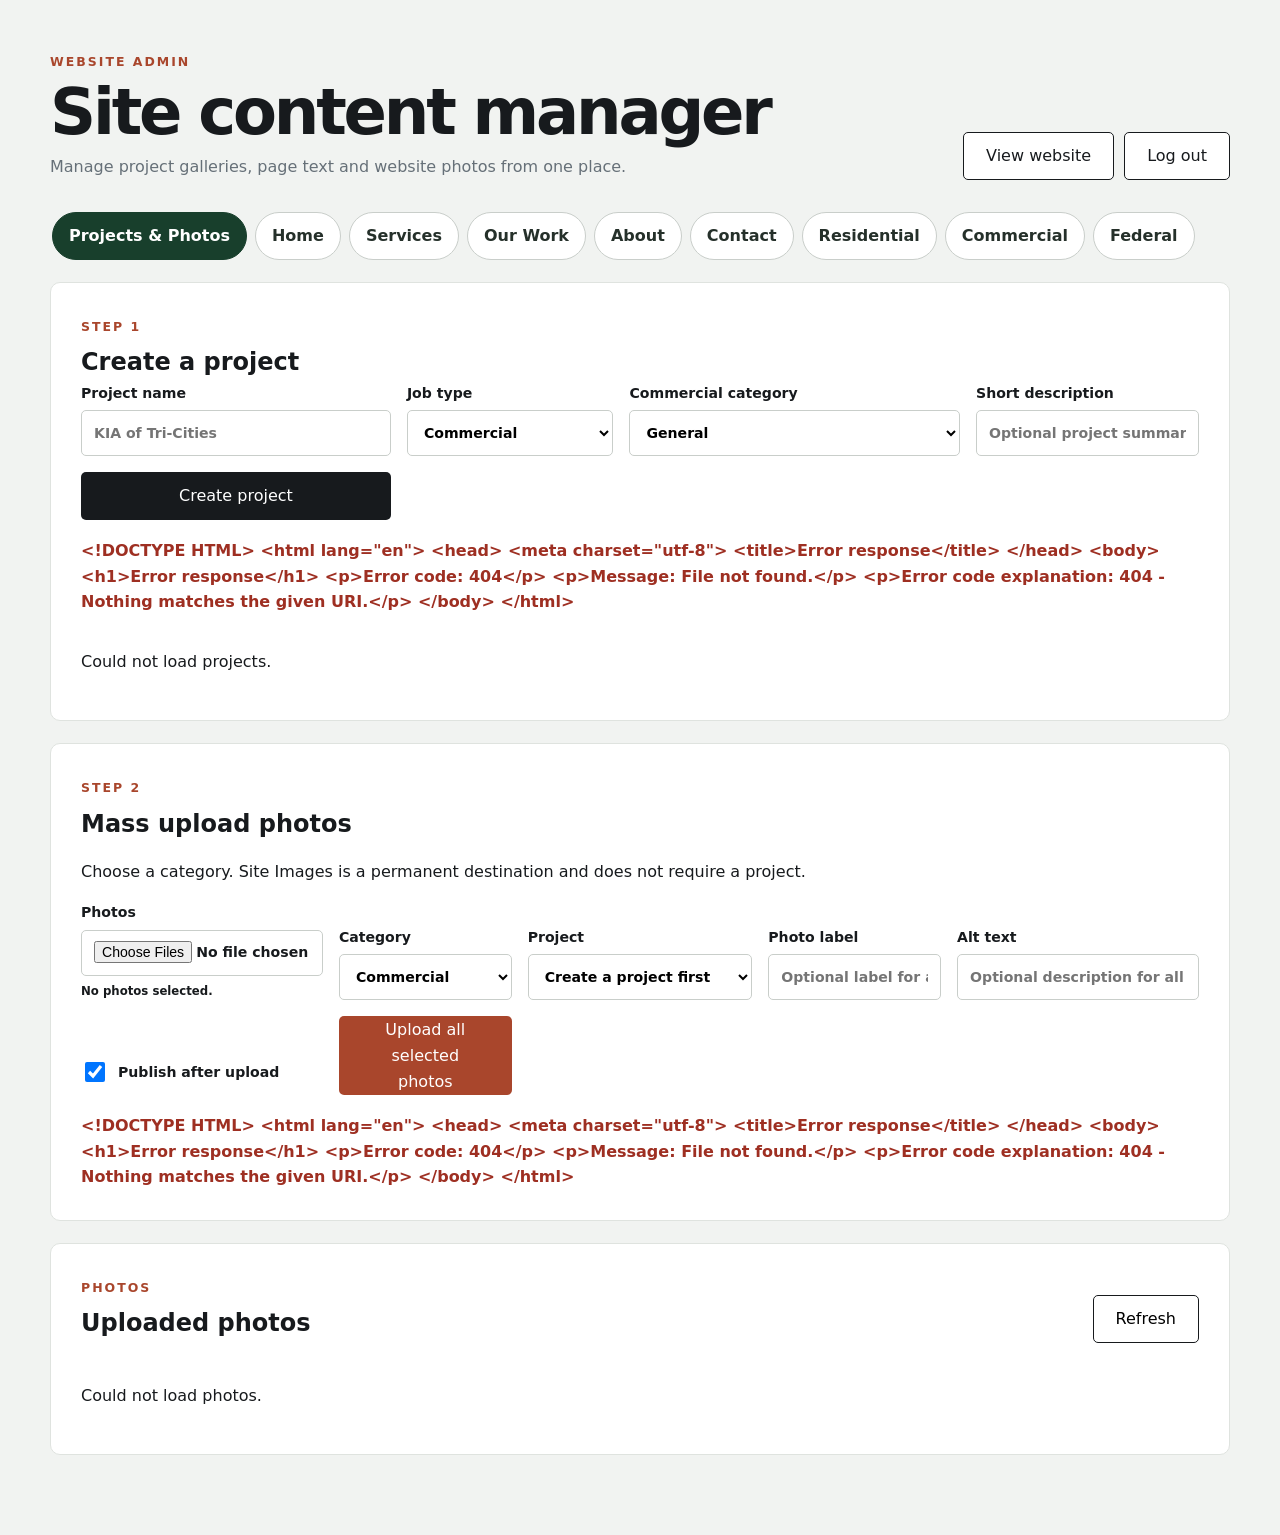
==== admin/index.html @ afa41dc2 "Force fresh Site Images admin script" ====
<!doctype html><html lang="en"><head><meta charset="utf-8"><meta name="viewport" content="width=device-width,initial-scale=1"><title>Website Admin | All Things Drywall & Construction</title><meta name="robots" content="noindex,nofollow"><link rel="stylesheet" href="../styles.css"><link rel="stylesheet" href="admin.css"><script defer src="../site-content.js"></script><script defer src="access-control.js"></script><script defer src="admin.js"></script><script defer src="site-images-category.js?v=20260819-0900"></script><script defer src="commercial-categories.js"></script><script defer src="featured-photo.js"></script><script defer src="move-photo.js"></script><script defer src="site-editor.js"></script></head><body class="admin-body"><main class="admin-shell"><header class="admin-head"><div><span class="eyebrow">Website admin</span><h1>Site content manager</h1><p>Manage project galleries, page text and website photos from one place.</p></div><div class="admin-head-actions"><a class="btn btn-outline" href="../index.html" target="_blank" rel="noopener">View website</a><a class="btn btn-outline" href="/api/admin/logout">Log out</a></div></header><section class="admin-panel"><div class="admin-section-head"><div><span class="eyebrow">Step 1</span><h2>Create a project</h2></div></div><form id="projectForm" class="project-form"><label>Project name<input id="projectName" type="text" maxlength="120" placeholder="KIA of Tri-Cities" required></label><label>Job type<select id="projectJobType" required><option value="commercial">Commercial</option><option value="residential">Residential</option><option value="federal">Federal</option></select></label><label id="commercialCategoryField">Commercial category<select id="projectCommercialCategory"><option value="retail">Retail</option><option value="medical">Medical</option><option value="auto-dealerships">Auto Dealerships</option><option value="general" selected>General</option></select></label><label>Short description<input id="projectDescription" type="text" maxlength="240" placeholder="Optional project summary"></label><button class="btn btn-dark" type="submit">Create project</button></form><p id="projectStatus" class="admin-status" role="status" aria-live="polite"></p><div id="projectList" class="project-list"><p>Loading projects…</p></div></section><section class="admin-panel"><div class="admin-section-head"><div><span class="eyebrow">Step 2</span><h2>Mass upload photos</h2><p>Choose a category. Site Images is a permanent destination and does not require a project.</p></div></div><form id="uploadForm" class="upload-form"><label>Photos<input id="files" name="files" type="file" accept="image/jpeg,image/png,image/webp,image/avif" multiple required><small id="fileSelectionStatus">No photos selected.</small></label><label>Category<select id="jobType" name="jobType" required><option value="commercial">Commercial</option><option value="residential">Residential</option><option value="federal">Federal</option><option value="site-images">Site Images</option></select></label><label id="uploadProjectField">Project<select id="projectId" name="projectId" required><option value="">Create a project first</option></select></label><label>Photo label<input id="title" name="title" type="text" maxlength="120" placeholder="Optional label for all"></label><label>Alt text<input id="alt" name="alt" type="text" maxlength="180" placeholder="Optional description for all"></label><label class="check-row"><input id="published" name="published" type="checkbox" checked> Publish after upload</label><button class="btn btn-primary" type="submit">Upload all selected photos</button></form><p id="status" class="admin-status" role="status" aria-live="polite"></p></section><section class="admin-panel"><div class="admin-section-head"><div><span class="eyebrow">Photos</span><h2>Uploaded photos</h2></div><button id="refresh" class="btn btn-outline" type="button">Refresh</button></div><div id="photoGrid" class="admin-grid"><p>Loading photos…</p></div></section></main></body></html>
---- styles.css ----
:root{--ink:#171a1d;--muted:#667078;--paper:#fff;--soft:#f4f5f3;--line:#dfe3df;--accent:#a9462c;--accent-dark:#7e321f;--forest:#24372d;--header:#151a17;--max:1180px;--shadow:0 18px 50px rgba(18,23,20,.10)}*{box-sizing:border-box}html{scroll-behavior:smooth}body{margin:0;font-family:Inter,ui-sans-serif,system-ui,-apple-system,BlinkMacSystemFont,"Segoe UI",sans-serif;color:var(--ink);background:var(--paper);line-height:1.6}img{max-width:100%;display:block}a{color:inherit}.wrap{width:min(calc(100% - 40px),var(--max));margin:auto}.topbar{background:var(--forest);color:#fff;font-size:.9rem}.topbar .wrap{display:flex;justify-content:space-between;gap:16px;padding:9px 0}.topbar a{text-decoration:none}.site-header{position:sticky;top:0;z-index:20;background:rgba(21,26,23,.97);backdrop-filter:blur(12px);border-bottom:1px solid rgba(255,255,255,.08);box-shadow:0 10px 30px rgba(0,0,0,.12)}.nav{min-height:82px;display:flex;align-items:center;justify-content:space-between;gap:24px}.brand{text-decoration:none;font-weight:900;letter-spacing:-.04em;font-size:1.18rem;line-height:1.05}.brand small{display:block;font-size:.67rem;letter-spacing:.13em;text-transform:uppercase;color:var(--muted);margin-top:5px}.brand-logo{display:inline-flex;align-items:center;flex:0 0 auto;background:#fff;padding:6px 10px;border-radius:6px;box-shadow:0 6px 18px rgba(0,0,0,.16)}.brand-logo img{width:190px;max-height:58px;object-fit:contain}.nav-links{display:flex;align-items:center;gap:27px}.nav-links a{text-decoration:none;font-weight:700;font-size:.94rem;color:#f3f6f4}.nav-links a:hover{color:#efb09e}.nav-links a:focus-visible{outline:2px solid #fff;outline-offset:5px}.btn{display:inline-flex;align-items:center;justify-content:center;min-height:48px;padding:0 22px;border-radius:5px;text-decoration:none;font-weight:800;border:1px solid transparent;transition:.2s ease;cursor:pointer;font:inherit}.btn-primary{background:var(--accent);color:#fff}.btn-primary:hover{background:var(--accent-dark)}.btn-dark{background:var(--ink);color:#fff}.btn-outline{border-color:var(--ink);background:transparent}.btn-outline:hover{background:var(--ink);color:#fff}.hero{min-height:690px;display:grid;align-items:end;background:linear-gradient(90deg,rgba(17,22,19,.88),rgba(17,22,19,.42)),url('https://allthingsdac.com/wp-content/uploads/2021/03/serv2.jpg') center/cover no-repeat;color:#fff}.hero-inner{padding:110px 0 92px;max-width:880px}.eyebrow{text-transform:uppercase;letter-spacing:.16em;font-size:.78rem;font-weight:900;color:var(--accent)}.hero .eyebrow{color:#efb09e}.hero h1,.page-hero h1{font-size:clamp(3rem,7vw,6rem);line-height:.96;letter-spacing:-.055em;margin:14px 0 24px}.hero p{font-size:1.2rem;max-width:720px;color:#eef1ef}.hero-actions{display:flex;flex-wrap:wrap;gap:12px;margin-top:34px}.hero .btn-outline{border-color:#fff;color:#fff}.hero .btn-outline:hover{background:#fff;color:var(--ink)}.scripture-link{display:inline-flex;align-items:center;gap:9px;margin-top:22px;padding:8px 0;color:#f1e5de;text-decoration:none;font-size:.85rem;font-weight:800;letter-spacing:.08em;text-transform:uppercase;border-bottom:1px solid rgba(241,229,222,.42);transition:.2s ease}.scripture-link:hover,.scripture-link:focus-visible{color:#fff;border-bottom-color:#fff}.scripture-link:focus-visible{outline:2px solid #fff;outline-offset:5px}section{padding:92px 0}.section-head{max-width:760px;margin-bottom:42px}.section-head h2{font-size:clamp(2.2rem,4vw,4.1rem);line-height:1;letter-spacing:-.045em;margin:10px 0 16px}.section-head p{color:var(--muted);font-size:1.08rem}.expertise{display:grid;grid-template-columns:repeat(3,1fr);gap:18px}.card{border:1px solid var(--line);background:#fff;border-radius:8px;overflow:hidden}.card img{width:100%;height:260px;object-fit:cover}.card-body{padding:28px}.card h3{font-size:1.35rem;margin:0 0 10px}.card p{color:var(--muted);margin:0}.trust-strip{padding:34px 0;background:var(--forest);color:#fff}.trust-grid{display:grid;grid-template-columns:repeat(3,1fr);gap:20px}.trust-grid div{padding:10px 18px;border-left:1px solid rgba(255,255,255,.24)}.trust-grid strong,.trust-grid span{display:block}.trust-grid strong{font-size:1.05rem}.trust-grid span{color:#dce3df;font-size:.92rem}.split{display:grid;grid-template-columns:1.05fr .95fr;gap:64px;align-items:center}.split img{width:100%;max-height:640px;object-fit:cover;border-radius:8px;box-shadow:var(--shadow)}.split h2{font-size:clamp(2.3rem,4vw,4rem);line-height:1;letter-spacing:-.045em;margin:10px 0 20px}.split p{color:var(--muted)}.stats{background:var(--soft)}.stat-grid{display:grid;grid-template-columns:repeat(4,1fr);gap:18px}.stat{background:#fff;border:1px solid var(--line);padding:34px;border-radius:8px}.stat strong{display:block;font-size:2.5rem;letter-spacing:-.05em}.stat span{color:var(--muted)}.cta{background:var(--forest);color:#fff}.cta .wrap{display:flex;justify-content:space-between;gap:30px;align-items:center}.cta h2{font-size:clamp(2.2rem,4vw,4rem);line-height:1;margin:0 0 12px;letter-spacing:-.045em}.cta p{color:#dce3df;margin:0}.page-hero{padding:110px 0 80px;background:var(--soft)}.page-hero h1{max-width:900px;margin-bottom:18px}.page-hero p{max-width:740px;color:var(--muted);font-size:1.15rem}.service-sections{display:grid;gap:24px}.service-feature{display:grid;grid-template-columns:1.05fr .95fr;gap:54px;padding:42px;border:1px solid var(--line);border-radius:10px}.service-feature h2{font-size:clamp(2rem,3vw,3rem);line-height:1.05;margin:8px 0 14px}.service-feature p{color:var(--muted);margin:0}.service-feature ul{columns:2;gap:28px;margin:0;padding-left:22px}.service-feature li{margin:0 0 10px;break-inside:avoid}.capabilities{background:var(--soft)}.cap-grid{display:grid;grid-template-columns:repeat(5,1fr);gap:10px}.cap-grid span{padding:16px;background:#fff;border:1px solid var(--line);border-radius:6px;font-weight:750;text-align:center}.project-grid{display:grid;grid-template-columns:repeat(2,1fr);gap:20px}.project-card{border:1px solid var(--line);border-radius:9px;overflow:hidden;background:#fff}.project-card>div:last-child{padding:24px}.project-card h2{margin:0 0 6px;font-size:1.35rem}.project-card p{margin:0;color:var(--muted)}.project-photo{aspect-ratio:16/10;background:linear-gradient(135deg,#c9cfcb,#eef0ee);position:relative}.project-photo:after{content:'Project photography pending import';position:absolute;inset:auto 18px 16px;color:#39443e;font-size:.78rem;font-weight:800;text-transform:uppercase;letter-spacing:.08em}.project-commercial{background:linear-gradient(135deg,#8f9a94,#d9ddda)}.project-winery{background:linear-gradient(135deg,#9a8778,#ddd4cd)}.project-government{background:linear-gradient(135deg,#7d8c92,#d9e0e2)}.project-industrial{background:linear-gradient(135deg,#6f7375,#ced0d1)}.project-ceiling{background:linear-gradient(135deg,#a6aaa8,#eceeed)}.project-garage{background:linear-gradient(135deg,#7f817e,#d9d8d4)}.photo-note{max-width:760px;margin:34px auto 0;text-align:center;color:var(--muted);font-size:.92rem}.team{display:grid;grid-template-columns:repeat(4,1fr);gap:16px}.person{border:1px solid var(--line);border-radius:8px;overflow:hidden;background:#fff}.person img{width:100%;aspect-ratio:4/5;object-fit:cover}.person div{padding:20px}.person h3{margin:0 0 4px}.person p{margin:0;color:var(--muted);font-size:.92rem}.contact-grid{display:grid;grid-template-columns:.8fr 1.2fr;gap:60px}.contact-card{background:var(--soft);padding:34px;border-radius:8px}.contact-card a{font-weight:800;text-decoration:none}.form{display:grid;gap:16px}.form label{font-weight:800;font-size:.9rem}.form input,.form textarea{width:100%;padding:14px 15px;border:1px solid #c9ceca;border-radius:5px;font:inherit;background:#fff}.form textarea{min-height:160px;resize:vertical}.footer{background:#111512;color:#fff;padding:55px 0 24px}.footer-grid{display:grid;grid-template-columns:1.5fr 1fr 1fr;gap:40px}.footer a{color:#d9e0dc;text-decoration:none}.footer small{color:#aeb9b2}.footer-logo{background:#fff;padding:8px 10px;border-radius:6px}.footer-logo img{width:210px;max-height:68px}.footer-bottom{border-top:1px solid #344039;margin-top:38px;padding-top:22px;color:#aeb9b2;font-size:.88rem}.mobile-toggle{display:none;background:none;border:0;font-size:1.5rem;color:#fff}@media(max-width:850px){.wrap{width:min(calc(100% - 28px),var(--max))}.topbar .wrap{justify-content:center}.topbar span{display:none}.mobile-toggle{display:block}.nav-links{display:none;position:absolute;left:0;right:0;top:82px;background:#151a17;padding:18px 24px 26px;border-bottom:1px solid rgba(255,255,255,.08);flex-direction:column;align-items:stretch}.nav-links.open{display:flex}.nav-links .btn{width:100%}.hero{min-height:610px}.hero-inner{padding:100px 0 70px}.expertise,.stat-grid,.team,.trust-grid{grid-template-columns:1fr 1fr}.split,.contact-grid,.service-feature{grid-template-columns:1fr;gap:34px}.service-feature ul{columns:1}.cap-grid{grid-template-columns:repeat(2,1fr)}.cta .wrap{display:block}.cta .btn{margin-top:24px}.footer-grid{grid-template-columns:1fr 1fr}.project-grid{grid-template-columns:1fr}}@media(max-width:560px){section{padding:70px 0}.expertise,.stat-grid,.team,.footer-grid,.trust-grid{grid-template-columns:1fr}.hero h1,.page-hero h1{font-size:3.05rem}.hero{background-position:60% center}.card img{height:220px}.service-feature{padding:28px}.cap-grid{grid-template-columns:1fr}.brand-logo img{width:150px}.footer-logo img{width:190px}}
---- admin/admin.css ----
.admin-body{background:#f1f3f1}.admin-shell{width:min(calc(100% - 32px),1180px);margin:0 auto;padding:48px 0 80px}.admin-head{display:flex;justify-content:space-between;gap:28px;align-items:end;margin-bottom:28px}.admin-head h1{font-size:clamp(2.5rem,5vw,4.8rem);line-height:.95;letter-spacing:-.05em;margin:8px 0 12px}.admin-head p{max-width:720px;color:var(--muted);margin:0}.admin-head .btn-outline{background:#fff}.admin-head-actions{display:flex;gap:10px;flex-wrap:wrap;justify-content:flex-end}.admin-panel{background:#fff;border:1px solid var(--line);border-radius:10px;padding:30px;margin-top:22px}.admin-panel h2{margin-top:0}.project-form{display:grid;grid-template-columns:1.5fr 1fr 1.6fr auto;gap:16px;align-items:end}.upload-form{display:grid;grid-template-columns:1.4fr 1fr 1.3fr 1fr 1.4fr;gap:16px;align-items:end}.project-form label,.upload-form label,.admin-card label,.project-edit-form label{display:grid;gap:6px;font-weight:800;font-size:.88rem}.project-form input,.project-form select,.upload-form input,.upload-form select,.admin-card input,.admin-card select,.project-edit-form input{width:100%;min-height:46px;padding:10px 12px;border:1px solid #c9ceca;border-radius:5px;font:inherit;background:#fff}.upload-form .check-row,.admin-card .check-row{display:flex;align-items:center;gap:10px;min-height:46px}.check-row input{width:20px!important;min-height:20px!important}.admin-status{min-height:24px;margin:18px 0 0;font-weight:700;color:var(--forest)}.admin-status.error{color:#9e2f22}.admin-section-head{display:flex;align-items:end;justify-content:space-between;gap:20px}.admin-section-head h2{margin:5px 0 0}.project-list{display:grid;gap:10px;margin-top:18px}.project-row{display:flex;justify-content:space-between;align-items:center;gap:18px;padding:14px 16px;border:1px solid var(--line);border-radius:7px;background:var(--soft)}.project-row>div{display:flex;align-items:center;gap:10px;flex-wrap:wrap}.project-row strong{font-size:.98rem}.project-row small{color:var(--muted);width:100%;padding-left:98px}.project-row>a{font-weight:800;text-decoration:none;white-space:nowrap}.project-edit-form{width:100%;display:grid;grid-template-columns:minmax(0,1fr) auto;gap:18px;align-items:end}.project-edit-fields{display:grid;grid-template-columns:minmax(180px,.8fr) minmax(260px,1.7fr);gap:14px}.project-edit-meta{display:flex;align-items:end;gap:12px;flex-wrap:wrap;justify-content:flex-end}.project-edit-meta .project-type{margin-bottom:7px}.project-type{display:inline-flex;align-items:center;justify-content:center;min-width:88px;padding:4px 8px;border-radius:999px;color:#fff;font-size:.72rem;text-transform:uppercase;letter-spacing:.08em;font-weight:900}.project-type.commercial{background:#315f78}.project-type.residential{background:#9a5a32}.project-type.federal{background:#1f3348}.admin-grid{display:grid;grid-template-columns:repeat(3,1fr);gap:18px;margin-top:24px}.admin-card{border:1px solid var(--line);border-radius:8px;overflow:hidden;background:#fff}.admin-card>img{width:100%;aspect-ratio:4/3;object-fit:cover;background:var(--soft)}.admin-card-body{display:grid;gap:12px;padding:18px}.admin-card-actions{display:flex;gap:10px;align-items:center;flex-wrap:wrap}.btn-danger{background:#fff;border-color:#b84a3a;color:#8d2e21}.btn-danger:hover{background:#8d2e21;color:#fff}#loginForm{grid-template-columns:1fr;gap:18px;align-items:stretch}#loginForm label{font-size:1rem}#loginForm input{min-height:54px;padding:14px 16px;font-size:1rem}#loginForm .btn{width:100%;min-height:54px;font-size:1rem;justify-content:center}.admin-tabs{display:flex;gap:8px;overflow-x:auto;padding:4px 2px 12px;scrollbar-width:thin}.admin-tab-button{flex:0 0 auto;min-height:44px;padding:10px 16px;border:1px solid #c9ceca;border-radius:999px;background:#fff;color:#25302a;font:inherit;font-weight:800;cursor:pointer}.admin-tab-button:hover{border-color:#7d8b83}.admin-tab-button.active{background:#183f2c;color:#fff;border-color:#183f2c}.admin-tab-button:focus-visible{outline:3px solid #c7a94b;outline-offset:2px}.admin-tab-panel{display:none}.admin-tab-panel.active{display:block}.admin-tab-panel>.admin-panel:first-child{margin-top:10px}.page-editor-shell{padding:30px}.page-editor-head{display:flex;justify-content:space-between;gap:20px;align-items:end}.page-editor-head p{max-width:700px;margin:6px 0 0;color:var(--muted)}.page-editor-head h2{margin:5px 0 0}.page-editor-form{display:grid;gap:18px;margin-top:26px}.page-editor-group{display:grid;grid-template-columns:repeat(2,minmax(0,1fr));gap:16px;border:1px solid var(--line);border-radius:9px;padding:18px}.page-editor-group legend{grid-column:1/-1;padding:0 8px;font-weight:900;font-size:1rem}.page-editor-field{display:grid;gap:7px;font-weight:800}.page-editor-field textarea,.page-editor-field input[type="text"]{width:100%;min-height:48px;padding:12px 14px;border:1px solid #c9ceca;border-radius:6px;font:inherit;background:#fff;resize:vertical}.page-editor-field textarea{min-height:110px}.page-editor-field:focus-within textarea,.page-editor-field:focus-within input[type="text"]{border-color:#315f78;outline:2px solid rgba(49,95,120,.18)}.image-field{grid-column:1/-1}.image-editor-row{display:grid;grid-template-columns:220px minmax(0,1fr);gap:18px;align-items:center;padding:14px;border:1px solid var(--line);border-radius:8px;background:var(--soft)}.page-image-preview{width:100%;aspect-ratio:4/3;object-fit:cover;border-radius:6px;background:#e5e8e5}.image-editor-row input[type="file"]{width:100%;padding:10px;border:1px dashed #aeb7b1;border-radius:6px;background:#fff}.image-editor-row small{display:block;margin-top:8px;color:var(--muted);font-weight:500;line-height:1.4}.page-editor-actions{display:flex;gap:10px;flex-wrap:wrap}.page-editor-loading{padding:28px 0;color:var(--muted);font-weight:700}@media(max-width:1050px){.project-form,.upload-form{grid-template-columns:1fr 1fr 1fr}.admin-grid{grid-template-columns:1fr 1fr}.project-edit-form{grid-template-columns:1fr}.project-edit-meta{justify-content:flex-start}}@media(max-width:780px){.page-editor-group{grid-template-columns:1fr}.image-editor-row{grid-template-columns:1fr}.page-image-preview{max-width:360px}.page-editor-head{align-items:flex-start;flex-direction:column}}@media(max-width:720px){.project-form,.upload-form{grid-template-columns:1fr 1fr}.project-row{align-items:flex-start}.project-row>div{display:grid;grid-template-columns:auto 1fr}.project-row small{padding-left:0;grid-column:1/-1}.project-edit-fields{grid-template-columns:1fr}}@media(max-width:620px){.admin-shell{width:min(calc(100% - 20px),1180px);padding-top:28px}.admin-head{display:block}.admin-head-actions{display:grid;grid-template-columns:1fr;justify-content:stretch;margin-top:20px}.admin-head .btn{margin-top:0;width:100%}.admin-panel,.page-editor-shell{padding:20px}.project-form,.upload-form,.admin-grid{grid-template-columns:1fr}.project-row{display:block}.project-row>a{display:inline-block;margin-top:10px}.admin-card-actions{flex-direction:column;align-items:stretch}.admin-card-actions .btn{width:100%}.project-edit-meta{display:grid;grid-template-columns:1fr}.project-edit-meta .project-type{margin-bottom:0;width:max-content}.page-editor-actions{display:grid;grid-template-columns:1fr}.page-editor-actions .btn{width:100%}}
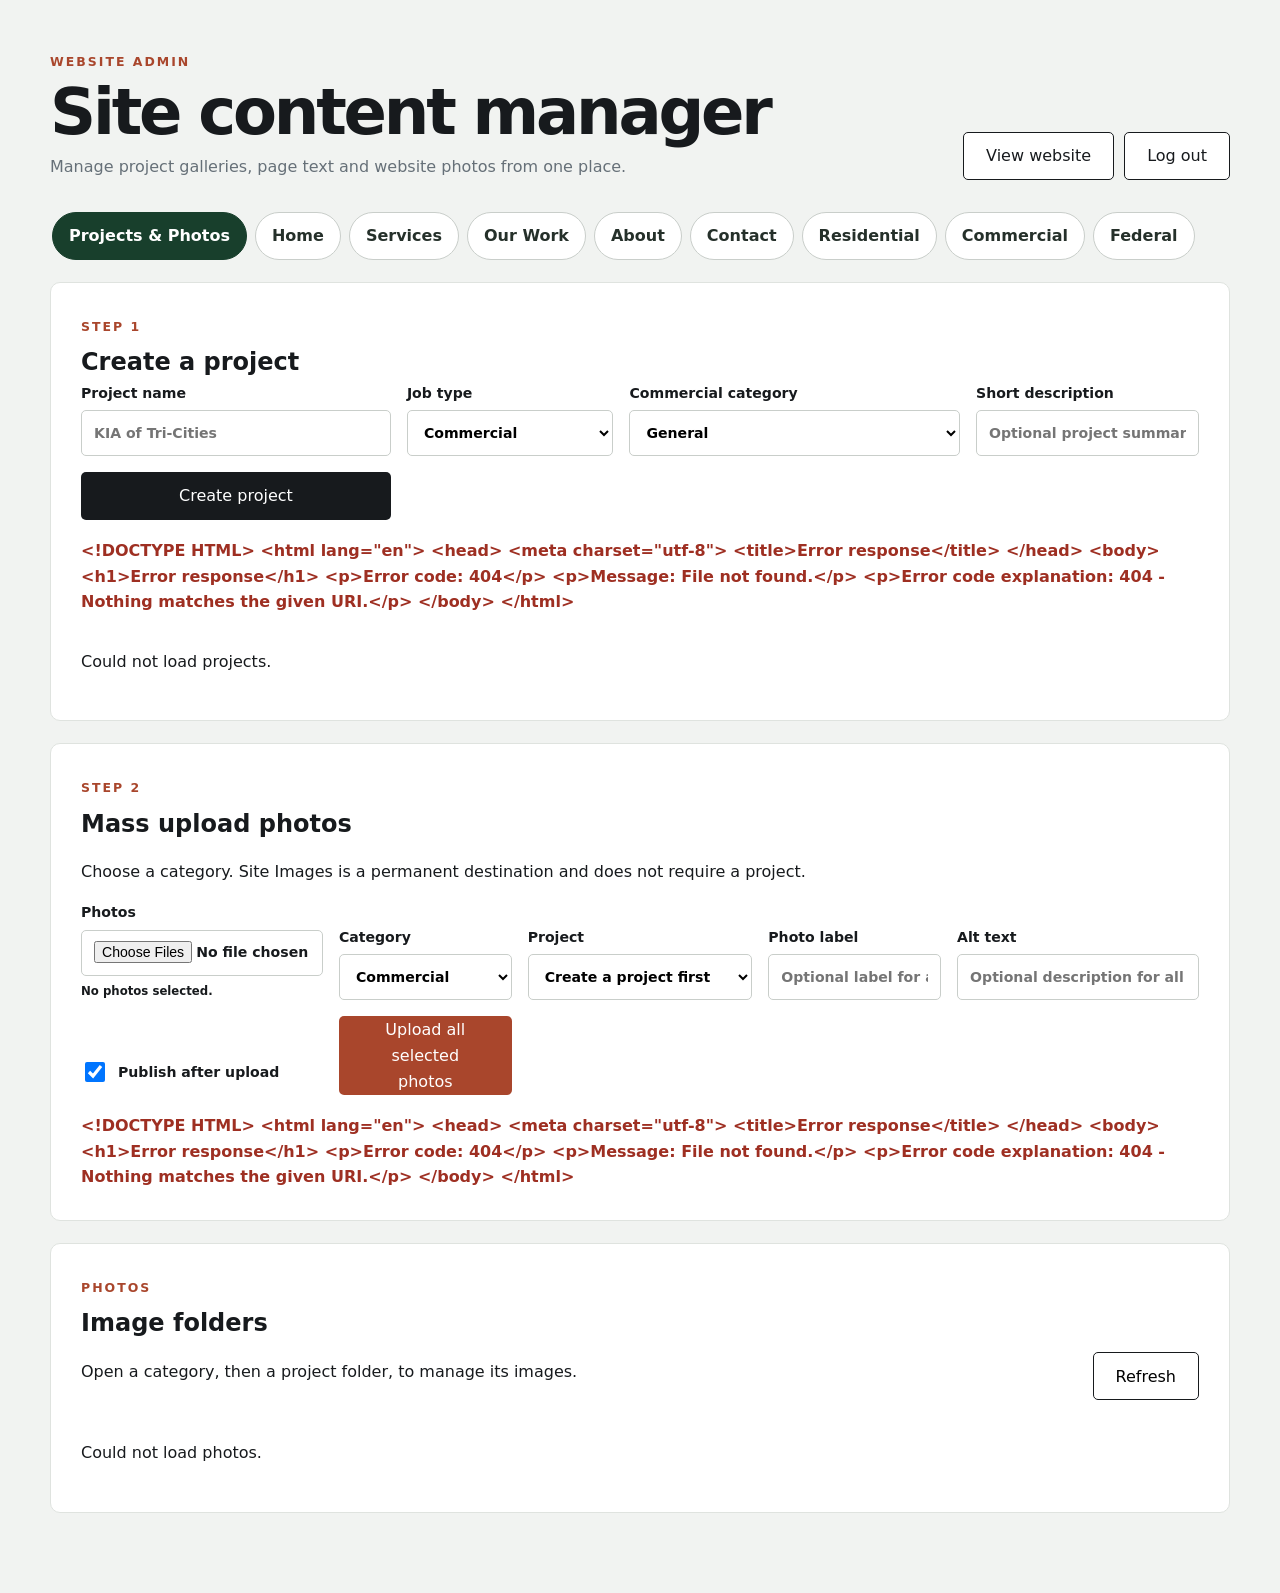
==== commit 81d0fe0e: "Load folder view in gallery admin" ====
--- a/admin/index.html
+++ b/admin/index.html
@@ -1 +1 @@
-<!doctype html><html lang="en"><head><meta charset="utf-8"><meta name="viewport" content="width=device-width,initial-scale=1"><title>Website Admin | All Things Drywall & Construction</title><meta name="robots" content="noindex,nofollow"><link rel="stylesheet" href="../styles.css"><link rel="stylesheet" href="admin.css"><script defer src="../site-content.js"></script><script defer src="access-control.js"></script><script defer src="admin.js"></script><script defer src="site-images-category.js?v=20260819-0900"></script><script defer src="commercial-categories.js"></script><script defer src="featured-photo.js"></script><script defer src="move-photo.js"></script><script defer src="site-editor.js"></script></head><body class="admin-body"><main class="admin-shell"><header class="admin-head"><div><span class="eyebrow">Website admin</span><h1>Site content manager</h1><p>Manage project galleries, page text and website photos from one place.</p></div><div class="admin-head-actions"><a class="btn btn-outline" href="../index.html" target="_blank" rel="noopener">View website</a><a class="btn btn-outline" href="/api/admin/logout">Log out</a></div></header><section class="admin-panel"><div class="admin-section-head"><div><span class="eyebrow">Step 1</span><h2>Create a project</h2></div></div><form id="projectForm" class="project-form"><label>Project name<input id="projectName" type="text" maxlength="120" placeholder="KIA of Tri-Cities" required></label><label>Job type<select id="projectJobType" required><option value="commercial">Commercial</option><option value="residential">Residential</option><option value="federal">Federal</option></select></label><label id="commercialCategoryField">Commercial category<select id="projectCommercialCategory"><option value="retail">Retail</option><option value="medical">Medical</option><option value="auto-dealerships">Auto Dealerships</option><option value="general" selected>General</option></select></label><label>Short description<input id="projectDescription" type="text" maxlength="240" placeholder="Optional project summary"></label><button class="btn btn-dark" type="submit">Create project</button></form><p id="projectStatus" class="admin-status" role="status" aria-live="polite"></p><div id="projectList" class="project-list"><p>Loading projects…</p></div></section><section class="admin-panel"><div class="admin-section-head"><div><span class="eyebrow">Step 2</span><h2>Mass upload photos</h2><p>Choose a category. Site Images is a permanent destination and does not require a project.</p></div></div><form id="uploadForm" class="upload-form"><label>Photos<input id="files" name="files" type="file" accept="image/jpeg,image/png,image/webp,image/avif" multiple required><small id="fileSelectionStatus">No photos selected.</small></label><label>Category<select id="jobType" name="jobType" required><option value="commercial">Commercial</option><option value="residential">Residential</option><option value="federal">Federal</option><option value="site-images">Site Images</option></select></label><label id="uploadProjectField">Project<select id="projectId" name="projectId" required><option value="">Create a project first</option></select></label><label>Photo label<input id="title" name="title" type="text" maxlength="120" placeholder="Optional label for all"></label><label>Alt text<input id="alt" name="alt" type="text" maxlength="180" placeholder="Optional description for all"></label><label class="check-row"><input id="published" name="published" type="checkbox" checked> Publish after upload</label><button class="btn btn-primary" type="submit">Upload all selected photos</button></form><p id="status" class="admin-status" role="status" aria-live="polite"></p></section><section class="admin-panel"><div class="admin-section-head"><div><span class="eyebrow">Photos</span><h2>Uploaded photos</h2></div><button id="refresh" class="btn btn-outline" type="button">Refresh</button></div><div id="photoGrid" class="admin-grid"><p>Loading photos…</p></div></section></main></body></html>+<!doctype html><html lang="en"><head><meta charset="utf-8"><meta name="viewport" content="width=device-width,initial-scale=1"><title>Website Admin | All Things Drywall & Construction</title><meta name="robots" content="noindex,nofollow"><link rel="stylesheet" href="../styles.css"><link rel="stylesheet" href="admin.css?v=20260819-folders"><script defer src="../site-content.js"></script><script defer src="access-control.js"></script><script defer src="admin.js"></script><script defer src="site-images-category.js?v=20260819-0900"></script><script defer src="commercial-categories.js"></script><script defer src="featured-photo.js"></script><script defer src="move-photo.js"></script><script defer src="folder-view.js?v=20260819-folders"></script><script defer src="site-editor.js"></script></head><body class="admin-body"><main class="admin-shell"><header class="admin-head"><div><span class="eyebrow">Website admin</span><h1>Site content manager</h1><p>Manage project galleries, page text and website photos from one place.</p></div><div class="admin-head-actions"><a class="btn btn-outline" href="../index.html" target="_blank" rel="noopener">View website</a><a class="btn btn-outline" href="/api/admin/logout">Log out</a></div></header><section class="admin-panel"><div class="admin-section-head"><div><span class="eyebrow">Step 1</span><h2>Create a project</h2></div></div><form id="projectForm" class="project-form"><label>Project name<input id="projectName" type="text" maxlength="120" placeholder="KIA of Tri-Cities" required></label><label>Job type<select id="projectJobType" required><option value="commercial">Commercial</option><option value="residential">Residential</option><option value="federal">Federal</option></select></label><label id="commercialCategoryField">Commercial category<select id="projectCommercialCategory"><option value="retail">Retail</option><option value="medical">Medical</option><option value="auto-dealerships">Auto Dealerships</option><option value="general" selected>General</option></select></label><label>Short description<input id="projectDescription" type="text" maxlength="240" placeholder="Optional project summary"></label><button class="btn btn-dark" type="submit">Create project</button></form><p id="projectStatus" class="admin-status" role="status" aria-live="polite"></p><div id="projectList" class="project-list"><p>Loading projects…</p></div></section><section class="admin-panel"><div class="admin-section-head"><div><span class="eyebrow">Step 2</span><h2>Mass upload photos</h2><p>Choose a category. Site Images is a permanent destination and does not require a project.</p></div></div><form id="uploadForm" class="upload-form"><label>Photos<input id="files" name="files" type="file" accept="image/jpeg,image/png,image/webp,image/avif" multiple required><small id="fileSelectionStatus">No photos selected.</small></label><label>Category<select id="jobType" name="jobType" required><option value="commercial">Commercial</option><option value="residential">Residential</option><option value="federal">Federal</option><option value="site-images">Site Images</option></select></label><label id="uploadProjectField">Project<select id="projectId" name="projectId" required><option value="">Create a project first</option></select></label><label>Photo label<input id="title" name="title" type="text" maxlength="120" placeholder="Optional label for all"></label><label>Alt text<input id="alt" name="alt" type="text" maxlength="180" placeholder="Optional description for all"></label><label class="check-row"><input id="published" name="published" type="checkbox" checked> Publish after upload</label><button class="btn btn-primary" type="submit">Upload all selected photos</button></form><p id="status" class="admin-status" role="status" aria-live="polite"></p></section><section class="admin-panel"><div class="admin-section-head"><div><span class="eyebrow">Photos</span><h2>Image folders</h2><p>Open a category, then a project folder, to manage its images.</p></div><button id="refresh" class="btn btn-outline" type="button">Refresh</button></div><div id="photoGrid" class="admin-grid"><p>Loading folders…</p></div></section></main></body></html>
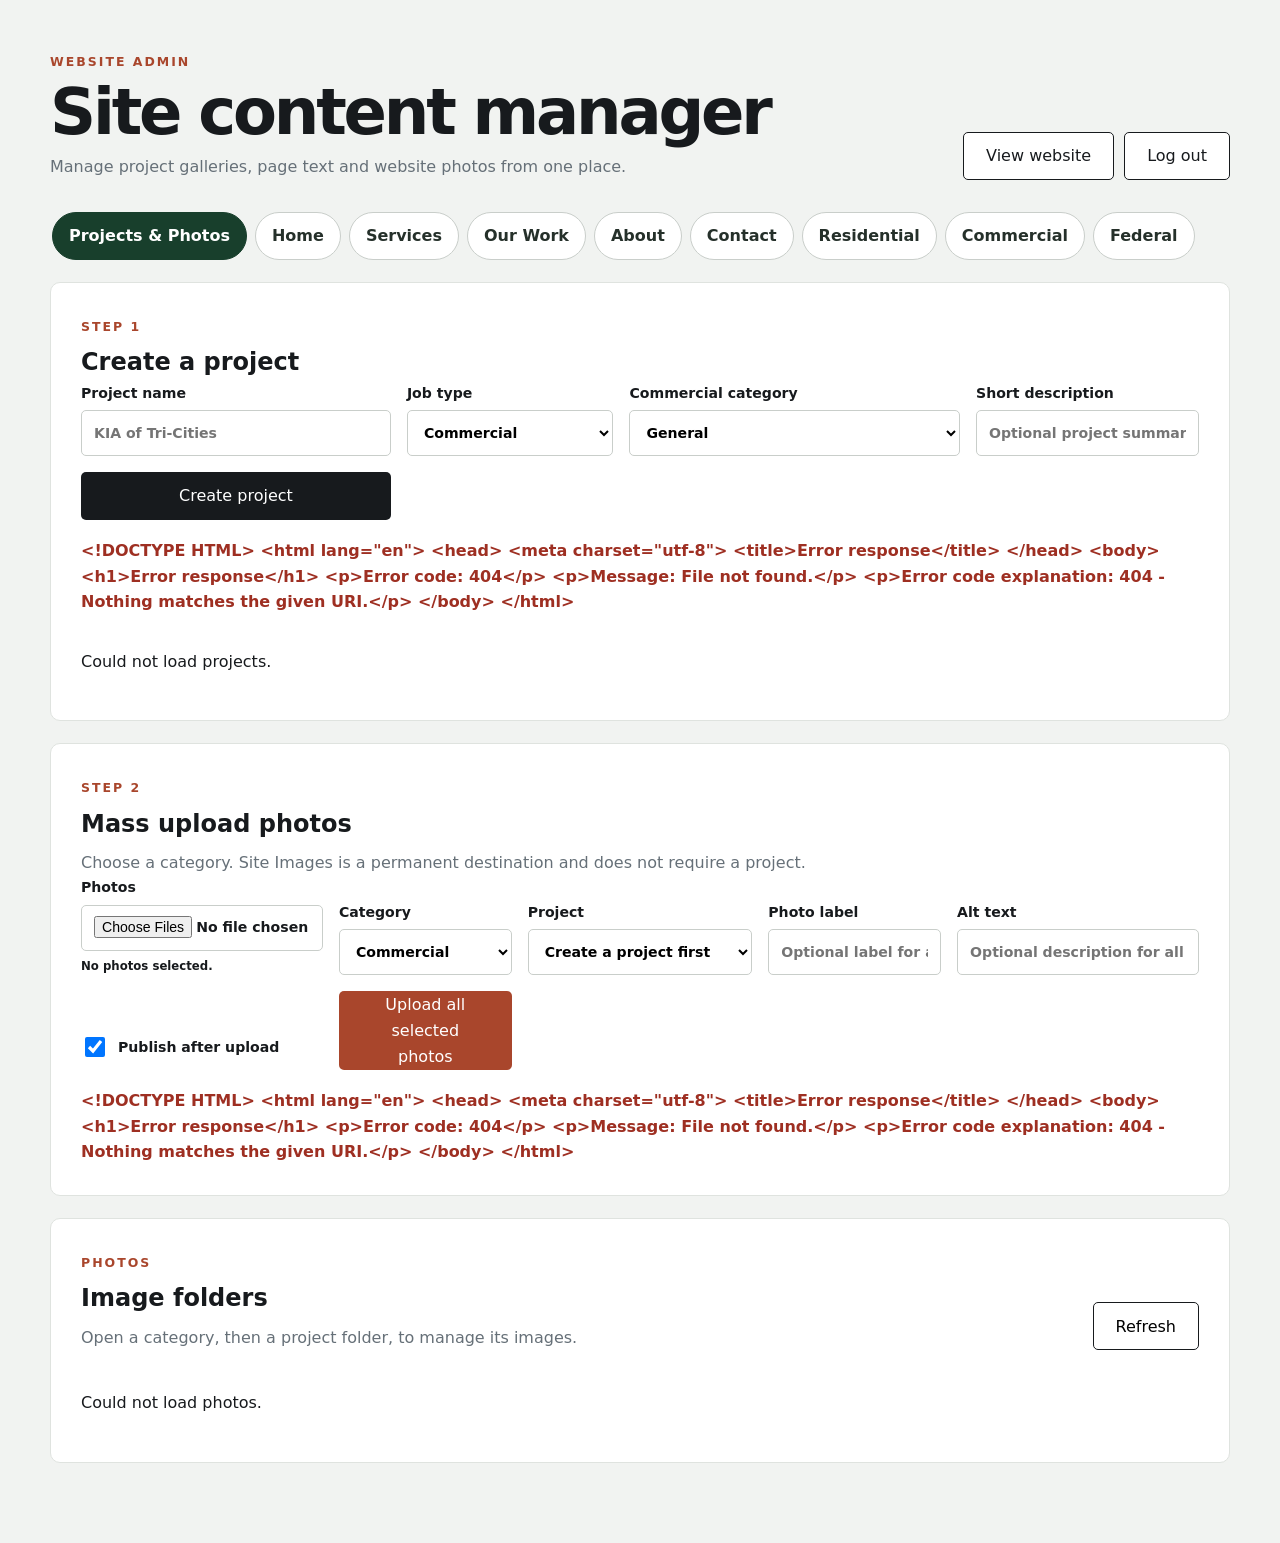
==== commit f74e322d: "Reload folder tree after photo moves" ====
--- a/admin/index.html
+++ b/admin/index.html
@@ -1 +1 @@
-<!doctype html><html lang="en"><head><meta charset="utf-8"><meta name="viewport" content="width=device-width,initial-scale=1"><title>Website Admin | All Things Drywall & Construction</title><meta name="robots" content="noindex,nofollow"><link rel="stylesheet" href="../styles.css"><link rel="stylesheet" href="admin.css?v=20260819-folders"><script defer src="../site-content.js"></script><script defer src="access-control.js"></script><script defer src="admin.js"></script><script defer src="site-images-category.js?v=20260819-0900"></script><script defer src="commercial-categories.js"></script><script defer src="featured-photo.js"></script><script defer src="move-photo.js"></script><script defer src="folder-view.js?v=20260819-folders"></script><script defer src="site-editor.js"></script></head><body class="admin-body"><main class="admin-shell"><header class="admin-head"><div><span class="eyebrow">Website admin</span><h1>Site content manager</h1><p>Manage project galleries, page text and website photos from one place.</p></div><div class="admin-head-actions"><a class="btn btn-outline" href="../index.html" target="_blank" rel="noopener">View website</a><a class="btn btn-outline" href="/api/admin/logout">Log out</a></div></header><section class="admin-panel"><div class="admin-section-head"><div><span class="eyebrow">Step 1</span><h2>Create a project</h2></div></div><form id="projectForm" class="project-form"><label>Project name<input id="projectName" type="text" maxlength="120" placeholder="KIA of Tri-Cities" required></label><label>Job type<select id="projectJobType" required><option value="commercial">Commercial</option><option value="residential">Residential</option><option value="federal">Federal</option></select></label><label id="commercialCategoryField">Commercial category<select id="projectCommercialCategory"><option value="retail">Retail</option><option value="medical">Medical</option><option value="auto-dealerships">Auto Dealerships</option><option value="general" selected>General</option></select></label><label>Short description<input id="projectDescription" type="text" maxlength="240" placeholder="Optional project summary"></label><button class="btn btn-dark" type="submit">Create project</button></form><p id="projectStatus" class="admin-status" role="status" aria-live="polite"></p><div id="projectList" class="project-list"><p>Loading projects…</p></div></section><section class="admin-panel"><div class="admin-section-head"><div><span class="eyebrow">Step 2</span><h2>Mass upload photos</h2><p>Choose a category. Site Images is a permanent destination and does not require a project.</p></div></div><form id="uploadForm" class="upload-form"><label>Photos<input id="files" name="files" type="file" accept="image/jpeg,image/png,image/webp,image/avif" multiple required><small id="fileSelectionStatus">No photos selected.</small></label><label>Category<select id="jobType" name="jobType" required><option value="commercial">Commercial</option><option value="residential">Residential</option><option value="federal">Federal</option><option value="site-images">Site Images</option></select></label><label id="uploadProjectField">Project<select id="projectId" name="projectId" required><option value="">Create a project first</option></select></label><label>Photo label<input id="title" name="title" type="text" maxlength="120" placeholder="Optional label for all"></label><label>Alt text<input id="alt" name="alt" type="text" maxlength="180" placeholder="Optional description for all"></label><label class="check-row"><input id="published" name="published" type="checkbox" checked> Publish after upload</label><button class="btn btn-primary" type="submit">Upload all selected photos</button></form><p id="status" class="admin-status" role="status" aria-live="polite"></p></section><section class="admin-panel"><div class="admin-section-head"><div><span class="eyebrow">Photos</span><h2>Image folders</h2><p>Open a category, then a project folder, to manage its images.</p></div><button id="refresh" class="btn btn-outline" type="button">Refresh</button></div><div id="photoGrid" class="admin-grid"><p>Loading folders…</p></div></section></main></body></html>+<!doctype html><html lang="en"><head><meta charset="utf-8"><meta name="viewport" content="width=device-width,initial-scale=1"><title>Website Admin | All Things Drywall & Construction</title><meta name="robots" content="noindex,nofollow"><link rel="stylesheet" href="../styles.css"><link rel="stylesheet" href="admin.css?v=20260819-folders"><script defer src="../site-content.js"></script><script defer src="access-control.js"></script><script defer src="admin.js"></script><script defer src="site-images-category.js?v=20260819-0900"></script><script defer src="commercial-categories.js"></script><script defer src="featured-photo.js"></script><script defer src="move-photo.js"></script><script defer src="photo-move-refresh.js?v=20260819-2150"></script><script defer src="folder-view.js?v=20260819-folders"></script><script defer src="site-editor.js"></script></head><body class="admin-body"><main class="admin-shell"><header class="admin-head"><div><span class="eyebrow">Website admin</span><h1>Site content manager</h1><p>Manage project galleries, page text and website photos from one place.</p></div><div class="admin-head-actions"><a class="btn btn-outline" href="../index.html" target="_blank" rel="noopener">View website</a><a class="btn btn-outline" href="/api/admin/logout">Log out</a></div></header><section class="admin-panel"><div class="admin-section-head"><div><span class="eyebrow">Step 1</span><h2>Create a project</h2></div></div><form id="projectForm" class="project-form"><label>Project name<input id="projectName" type="text" maxlength="120" placeholder="KIA of Tri-Cities" required></label><label>Job type<select id="projectJobType" required><option value="commercial">Commercial</option><option value="residential">Residential</option><option value="federal">Federal</option></select></label><label id="commercialCategoryField">Commercial category<select id="projectCommercialCategory"><option value="retail">Retail</option><option value="medical">Medical</option><option value="auto-dealerships">Auto Dealerships</option><option value="general" selected>General</option></select></label><label>Short description<input id="projectDescription" type="text" maxlength="240" placeholder="Optional project summary"></label><button class="btn btn-dark" type="submit">Create project</button></form><p id="projectStatus" class="admin-status" role="status" aria-live="polite"></p><div id="projectList" class="project-list"><p>Loading projects…</p></div></section><section class="admin-panel"><div class="admin-section-head"><div><span class="eyebrow">Step 2</span><h2>Mass upload photos</h2><p>Choose a category. Site Images is a permanent destination and does not require a project.</p></div></div><form id="uploadForm" class="upload-form"><label>Photos<input id="files" name="files" type="file" accept="image/jpeg,image/png,image/webp,image/avif" multiple required><small id="fileSelectionStatus">No photos selected.</small></label><label>Category<select id="jobType" name="jobType" required><option value="commercial">Commercial</option><option value="residential">Residential</option><option value="federal">Federal</option><option value="site-images">Site Images</option></select></label><label id="uploadProjectField">Project<select id="projectId" name="projectId" required><option value="">Create a project first</option></select></label><label>Photo label<input id="title" name="title" type="text" maxlength="120" placeholder="Optional label for all"></label><label>Alt text<input id="alt" name="alt" type="text" maxlength="180" placeholder="Optional description for all"></label><label class="check-row"><input id="published" name="published" type="checkbox" checked> Publish after upload</label><button class="btn btn-primary" type="submit">Upload all selected photos</button></form><p id="status" class="admin-status" role="status" aria-live="polite"></p></section><section class="admin-panel"><div class="admin-section-head"><div><span class="eyebrow">Photos</span><h2>Image folders</h2><p>Open a category, then a project folder, to manage its images.</p></div><button id="refresh" class="btn btn-outline" type="button">Refresh</button></div><div id="photoGrid" class="admin-grid"><p>Loading folders…</p></div></section></main></body></html>
--- a/admin/admin.css
+++ b/admin/admin.css
@@ -1 +1 @@
-.admin-body{background:#f1f3f1}.admin-shell{width:min(calc(100% - 32px),1180px);margin:0 auto;padding:48px 0 80px}.admin-head{display:flex;justify-content:space-between;gap:28px;align-items:end;margin-bottom:28px}.admin-head h1{font-size:clamp(2.5rem,5vw,4.8rem);line-height:.95;letter-spacing:-.05em;margin:8px 0 12px}.admin-head p{max-width:720px;color:var(--muted);margin:0}.admin-head .btn-outline{background:#fff}.admin-head-actions{display:flex;gap:10px;flex-wrap:wrap;justify-content:flex-end}.admin-panel{background:#fff;border:1px solid var(--line);border-radius:10px;padding:30px;margin-top:22px}.admin-panel h2{margin-top:0}.project-form{display:grid;grid-template-columns:1.5fr 1fr 1.6fr auto;gap:16px;align-items:end}.upload-form{display:grid;grid-template-columns:1.4fr 1fr 1.3fr 1fr 1.4fr;gap:16px;align-items:end}.project-form label,.upload-form label,.admin-card label,.project-edit-form label{display:grid;gap:6px;font-weight:800;font-size:.88rem}.project-form input,.project-form select,.upload-form input,.upload-form select,.admin-card input,.admin-card select,.project-edit-form input{width:100%;min-height:46px;padding:10px 12px;border:1px solid #c9ceca;border-radius:5px;font:inherit;background:#fff}.upload-form .check-row,.admin-card .check-row{display:flex;align-items:center;gap:10px;min-height:46px}.check-row input{width:20px!important;min-height:20px!important}.admin-status{min-height:24px;margin:18px 0 0;font-weight:700;color:var(--forest)}.admin-status.error{color:#9e2f22}.admin-section-head{display:flex;align-items:end;justify-content:space-between;gap:20px}.admin-section-head h2{margin:5px 0 0}.project-list{display:grid;gap:10px;margin-top:18px}.project-row{display:flex;justify-content:space-between;align-items:center;gap:18px;padding:14px 16px;border:1px solid var(--line);border-radius:7px;background:var(--soft)}.project-row>div{display:flex;align-items:center;gap:10px;flex-wrap:wrap}.project-row strong{font-size:.98rem}.project-row small{color:var(--muted);width:100%;padding-left:98px}.project-row>a{font-weight:800;text-decoration:none;white-space:nowrap}.project-edit-form{width:100%;display:grid;grid-template-columns:minmax(0,1fr) auto;gap:18px;align-items:end}.project-edit-fields{display:grid;grid-template-columns:minmax(180px,.8fr) minmax(260px,1.7fr);gap:14px}.project-edit-meta{display:flex;align-items:end;gap:12px;flex-wrap:wrap;justify-content:flex-end}.project-edit-meta .project-type{margin-bottom:7px}.project-type{display:inline-flex;align-items:center;justify-content:center;min-width:88px;padding:4px 8px;border-radius:999px;color:#fff;font-size:.72rem;text-transform:uppercase;letter-spacing:.08em;font-weight:900}.project-type.commercial{background:#315f78}.project-type.residential{background:#9a5a32}.project-type.federal{background:#1f3348}.admin-grid{display:grid;grid-template-columns:repeat(3,1fr);gap:18px;margin-top:24px}.admin-card{border:1px solid var(--line);border-radius:8px;overflow:hidden;background:#fff}.admin-card>img{width:100%;aspect-ratio:4/3;object-fit:cover;background:var(--soft)}.admin-card-body{display:grid;gap:12px;padding:18px}.admin-card-actions{display:flex;gap:10px;align-items:center;flex-wrap:wrap}.btn-danger{background:#fff;border-color:#b84a3a;color:#8d2e21}.btn-danger:hover{background:#8d2e21;color:#fff}#loginForm{grid-template-columns:1fr;gap:18px;align-items:stretch}#loginForm label{font-size:1rem}#loginForm input{min-height:54px;padding:14px 16px;font-size:1rem}#loginForm .btn{width:100%;min-height:54px;font-size:1rem;justify-content:center}.admin-tabs{display:flex;gap:8px;overflow-x:auto;padding:4px 2px 12px;scrollbar-width:thin}.admin-tab-button{flex:0 0 auto;min-height:44px;padding:10px 16px;border:1px solid #c9ceca;border-radius:999px;background:#fff;color:#25302a;font:inherit;font-weight:800;cursor:pointer}.admin-tab-button:hover{border-color:#7d8b83}.admin-tab-button.active{background:#183f2c;color:#fff;border-color:#183f2c}.admin-tab-button:focus-visible{outline:3px solid #c7a94b;outline-offset:2px}.admin-tab-panel{display:none}.admin-tab-panel.active{display:block}.admin-tab-panel>.admin-panel:first-child{margin-top:10px}.page-editor-shell{padding:30px}.page-editor-head{display:flex;justify-content:space-between;gap:20px;align-items:end}.page-editor-head p{max-width:700px;margin:6px 0 0;color:var(--muted)}.page-editor-head h2{margin:5px 0 0}.page-editor-form{display:grid;gap:18px;margin-top:26px}.page-editor-group{display:grid;grid-template-columns:repeat(2,minmax(0,1fr));gap:16px;border:1px solid var(--line);border-radius:9px;padding:18px}.page-editor-group legend{grid-column:1/-1;padding:0 8px;font-weight:900;font-size:1rem}.page-editor-field{display:grid;gap:7px;font-weight:800}.page-editor-field textarea,.page-editor-field input[type="text"]{width:100%;min-height:48px;padding:12px 14px;border:1px solid #c9ceca;border-radius:6px;font:inherit;background:#fff;resize:vertical}.page-editor-field textarea{min-height:110px}.page-editor-field:focus-within textarea,.page-editor-field:focus-within input[type="text"]{border-color:#315f78;outline:2px solid rgba(49,95,120,.18)}.image-field{grid-column:1/-1}.image-editor-row{display:grid;grid-template-columns:220px minmax(0,1fr);gap:18px;align-items:center;padding:14px;border:1px solid var(--line);border-radius:8px;background:var(--soft)}.page-image-preview{width:100%;aspect-ratio:4/3;object-fit:cover;border-radius:6px;background:#e5e8e5}.image-editor-row input[type="file"]{width:100%;padding:10px;border:1px dashed #aeb7b1;border-radius:6px;background:#fff}.image-editor-row small{display:block;margin-top:8px;color:var(--muted);font-weight:500;line-height:1.4}.page-editor-actions{display:flex;gap:10px;flex-wrap:wrap}.page-editor-loading{padding:28px 0;color:var(--muted);font-weight:700}@media(max-width:1050px){.project-form,.upload-form{grid-template-columns:1fr 1fr 1fr}.admin-grid{grid-template-columns:1fr 1fr}.project-edit-form{grid-template-columns:1fr}.project-edit-meta{justify-content:flex-start}}@media(max-width:780px){.page-editor-group{grid-template-columns:1fr}.image-editor-row{grid-template-columns:1fr}.page-image-preview{max-width:360px}.page-editor-head{align-items:flex-start;flex-direction:column}}@media(max-width:720px){.project-form,.upload-form{grid-template-columns:1fr 1fr}.project-row{align-items:flex-start}.project-row>div{display:grid;grid-template-columns:auto 1fr}.project-row small{padding-left:0;grid-column:1/-1}.project-edit-fields{grid-template-columns:1fr}}@media(max-width:620px){.admin-shell{width:min(calc(100% - 20px),1180px);padding-top:28px}.admin-head{display:block}.admin-head-actions{display:grid;grid-template-columns:1fr;justify-content:stretch;margin-top:20px}.admin-head .btn{margin-top:0;width:100%}.admin-panel,.page-editor-shell{padding:20px}.project-form,.upload-form,.admin-grid{grid-template-columns:1fr}.project-row{display:block}.project-row>a{display:inline-block;margin-top:10px}.admin-card-actions{flex-direction:column;align-items:stretch}.admin-card-actions .btn{width:100%}.project-edit-meta{display:grid;grid-template-columns:1fr}.project-edit-meta .project-type{margin-bottom:0;width:max-content}.page-editor-actions{display:grid;grid-template-columns:1fr}.page-editor-actions .btn{width:100%}}+.admin-body{background:#f1f3f1}.admin-shell{width:min(calc(100% - 32px),1180px);margin:0 auto;padding:48px 0 80px}.admin-head{display:flex;justify-content:space-between;gap:28px;align-items:end;margin-bottom:28px}.admin-head h1{font-size:clamp(2.5rem,5vw,4.8rem);line-height:.95;letter-spacing:-.05em;margin:8px 0 12px}.admin-head p{max-width:720px;color:var(--muted);margin:0}.admin-head .btn-outline{background:#fff}.admin-head-actions{display:flex;gap:10px;flex-wrap:wrap;justify-content:flex-end}.admin-panel{background:#fff;border:1px solid var(--line);border-radius:10px;padding:30px;margin-top:22px}.admin-panel h2{margin-top:0}.project-form{display:grid;grid-template-columns:1.5fr 1fr 1.6fr auto;gap:16px;align-items:end}.upload-form{display:grid;grid-template-columns:1.4fr 1fr 1.3fr 1fr 1.4fr;gap:16px;align-items:end}.project-form label,.upload-form label,.admin-card label,.project-edit-form label{display:grid;gap:6px;font-weight:800;font-size:.88rem}.project-form input,.project-form select,.upload-form input,.upload-form select,.admin-card input,.admin-card select,.project-edit-form input{width:100%;min-height:46px;padding:10px 12px;border:1px solid #c9ceca;border-radius:5px;font:inherit;background:#fff}.upload-form .check-row,.admin-card .check-row{display:flex;align-items:center;gap:10px;min-height:46px}.check-row input{width:20px!important;min-height:20px!important}.admin-status{min-height:24px;margin:18px 0 0;font-weight:700;color:var(--forest)}.admin-status.error{color:#9e2f22}.admin-section-head{display:flex;align-items:end;justify-content:space-between;gap:20px}.admin-section-head h2{margin:5px 0 0}.admin-section-head p{margin:7px 0 0;color:var(--muted)}.project-list{display:grid;gap:10px;margin-top:18px}.project-row{display:flex;justify-content:space-between;align-items:center;gap:18px;padding:14px 16px;border:1px solid var(--line);border-radius:7px;background:var(--soft)}.project-row>div{display:flex;align-items:center;gap:10px;flex-wrap:wrap}.project-row strong{font-size:.98rem}.project-row small{color:var(--muted);width:100%;padding-left:98px}.project-row>a{font-weight:800;text-decoration:none;white-space:nowrap}.project-edit-form{width:100%;display:grid;grid-template-columns:minmax(0,1fr) auto;gap:18px;align-items:end}.project-edit-fields{display:grid;grid-template-columns:minmax(180px,.8fr) minmax(260px,1.7fr);gap:14px}.project-edit-meta{display:flex;align-items:end;gap:12px;flex-wrap:wrap;justify-content:flex-end}.project-edit-meta .project-type{margin-bottom:7px}.project-type{display:inline-flex;align-items:center;justify-content:center;min-width:88px;padding:4px 8px;border-radius:999px;color:#fff;font-size:.72rem;text-transform:uppercase;letter-spacing:.08em;font-weight:900}.project-type.commercial{background:#315f78}.project-type.residential{background:#9a5a32}.project-type.federal{background:#1f3348}.admin-grid{display:grid;grid-template-columns:repeat(3,1fr);gap:18px;margin-top:24px}.admin-grid.folder-view-active{display:block}.photo-folder-tree{display:grid;gap:14px}.photo-folder{border:1px solid var(--line);border-radius:9px;background:#fff;overflow:hidden}.photo-folder>summary{display:flex;justify-content:space-between;align-items:center;gap:14px;min-height:54px;padding:13px 16px;cursor:pointer;font-weight:900;list-style:none}.photo-folder>summary::-webkit-details-marker{display:none}.photo-folder>summary::before{content:'▸';font-size:1rem;transition:transform .15s ease}.photo-folder[open]>summary::before{transform:rotate(90deg)}.photo-folder-name{flex:1}.photo-folder-count{font-size:.78rem;color:var(--muted);font-weight:800}.category-folder>summary{background:#eef2ef;font-size:1.05rem}.subcategory-folder{margin:12px 0;border-color:#d7ddd8}.subcategory-folder>summary{background:#f7f8f7}.project-folder{margin:10px 0;border-color:#dfe4e0}.project-folder>summary{background:#fff}.site-images-folder>summary{background:#f3f1e8}.photo-folder-contents{padding:0 14px 14px}.photo-folder-description{margin:10px 2px 12px;color:var(--muted)}.photo-folder-grid{display:grid;grid-template-columns:repeat(3,minmax(0,1fr));gap:18px;padding-top:12px}.photo-folder-empty{margin:12px 2px;color:var(--muted);font-style:italic}.admin-card{border:1px solid var(--line);border-radius:8px;overflow:hidden;background:#fff}.admin-card>img{width:100%;aspect-ratio:4/3;object-fit:cover;background:var(--soft)}.admin-card-body{display:grid;gap:12px;padding:18px}.admin-card-actions{display:flex;gap:10px;align-items:center;flex-wrap:wrap}.btn-danger{background:#fff;border-color:#b84a3a;color:#8d2e21}.btn-danger:hover{background:#8d2e21;color:#fff}#loginForm{grid-template-columns:1fr;gap:18px;align-items:stretch}#loginForm label{font-size:1rem}#loginForm input{min-height:54px;padding:14px 16px;font-size:1rem}#loginForm .btn{width:100%;min-height:54px;font-size:1rem;justify-content:center}.admin-tabs{display:flex;gap:8px;overflow-x:auto;padding:4px 2px 12px;scrollbar-width:thin}.admin-tab-button{flex:0 0 auto;min-height:44px;padding:10px 16px;border:1px solid #c9ceca;border-radius:999px;background:#fff;color:#25302a;font:inherit;font-weight:800;cursor:pointer}.admin-tab-button:hover{border-color:#7d8b83}.admin-tab-button.active{background:#183f2c;color:#fff;border-color:#183f2c}.admin-tab-button:focus-visible{outline:3px solid #c7a94b;outline-offset:2px}.admin-tab-panel{display:none}.admin-tab-panel.active{display:block}.admin-tab-panel>.admin-panel:first-child{margin-top:10px}.page-editor-shell{padding:30px}.page-editor-head{display:flex;justify-content:space-between;gap:20px;align-items:end}.page-editor-head p{max-width:700px;margin:6px 0 0;color:var(--muted)}.page-editor-head h2{margin:5px 0 0}.page-editor-form{display:grid;gap:18px;margin-top:26px}.page-editor-group{display:grid;grid-template-columns:repeat(2,minmax(0,1fr));gap:16px;border:1px solid var(--line);border-radius:9px;padding:18px}.page-editor-group legend{grid-column:1/-1;padding:0 8px;font-weight:900;font-size:1rem}.page-editor-field{display:grid;gap:7px;font-weight:800}.page-editor-field textarea,.page-editor-field input[type="text"]{width:100%;min-height:48px;padding:12px 14px;border:1px solid #c9ceca;border-radius:6px;font:inherit;background:#fff;resize:vertical}.page-editor-field textarea{min-height:110px}.page-editor-field:focus-within textarea,.page-editor-field:focus-within input[type="text"]{border-color:#315f78;outline:2px solid rgba(49,95,120,.18)}.image-field{grid-column:1/-1}.image-editor-row{display:grid;grid-template-columns:220px minmax(0,1fr);gap:18px;align-items:center;padding:14px;border:1px solid var(--line);border-radius:8px;background:var(--soft)}.page-image-preview{width:100%;aspect-ratio:4/3;object-fit:cover;border-radius:6px;background:#e5e8e5}.image-editor-row input[type="file"]{width:100%;padding:10px;border:1px dashed #aeb7b1;border-radius:6px;background:#fff}.image-editor-row small{display:block;margin-top:8px;color:var(--muted);font-weight:500;line-height:1.4}.page-editor-actions{display:flex;gap:10px;flex-wrap:wrap}.page-editor-loading{padding:28px 0;color:var(--muted);font-weight:700}@media(max-width:1050px){.project-form,.upload-form{grid-template-columns:1fr 1fr 1fr}.admin-grid{grid-template-columns:1fr 1fr}.photo-folder-grid{grid-template-columns:1fr 1fr}.project-edit-form{grid-template-columns:1fr}.project-edit-meta{justify-content:flex-start}}@media(max-width:780px){.page-editor-group{grid-template-columns:1fr}.image-editor-row{grid-template-columns:1fr}.page-image-preview{max-width:360px}.page-editor-head{align-items:flex-start;flex-direction:column}}@media(max-width:720px){.project-form,.upload-form{grid-template-columns:1fr 1fr}.project-row{align-items:flex-start}.project-row>div{display:grid;grid-template-columns:auto 1fr}.project-row small{padding-left:0;grid-column:1/-1}.project-edit-fields{grid-template-columns:1fr}}@media(max-width:620px){.admin-shell{width:min(calc(100% - 20px),1180px);padding-top:28px}.admin-head{display:block}.admin-head-actions{display:grid;grid-template-columns:1fr;justify-content:stretch;margin-top:20px}.admin-head .btn{margin-top:0;width:100%}.admin-panel,.page-editor-shell{padding:20px}.project-form,.upload-form,.admin-grid,.photo-folder-grid{grid-template-columns:1fr}.project-row{display:block}.project-row>a{display:inline-block;margin-top:10px}.admin-card-actions{flex-direction:column;align-items:stretch}.admin-card-actions .btn{width:100%}.project-edit-meta{display:grid;grid-template-columns:1fr}.project-edit-meta .project-type{margin-bottom:0;width:max-content}.page-editor-actions{display:grid;grid-template-columns:1fr}.page-editor-actions .btn{width:100%}}
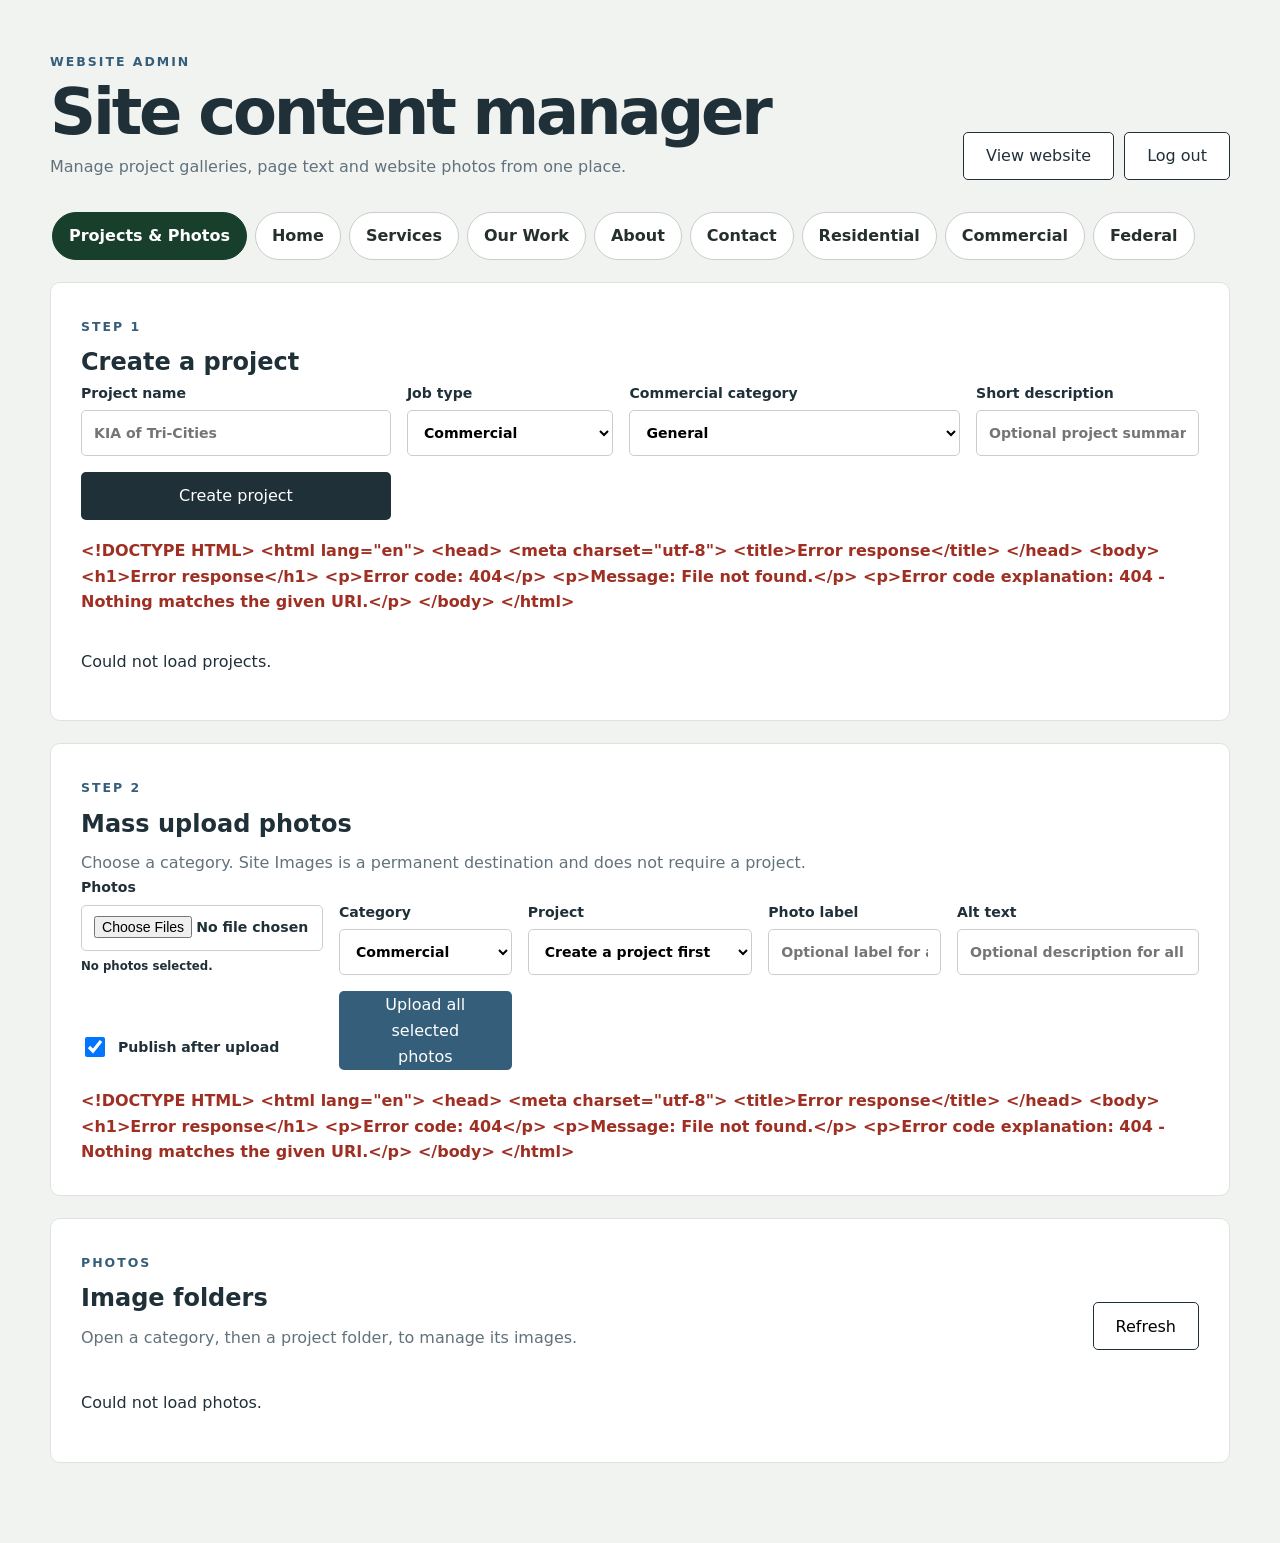
==== commit 9035d108: "Add schools and wineries to commercial category selector" ====
--- a/admin/index.html
+++ b/admin/index.html
@@ -1 +1 @@
-<!doctype html><html lang="en"><head><meta charset="utf-8"><meta name="viewport" content="width=device-width,initial-scale=1"><title>Website Admin | All Things Drywall & Construction</title><meta name="robots" content="noindex,nofollow"><link rel="stylesheet" href="../styles.css"><link rel="stylesheet" href="admin.css?v=20260819-folders"><script defer src="../site-content.js"></script><script defer src="access-control.js"></script><script defer src="admin.js"></script><script defer src="site-images-category.js?v=20260819-0900"></script><script defer src="commercial-categories.js"></script><script defer src="featured-photo.js"></script><script defer src="move-photo.js"></script><script defer src="photo-move-refresh.js?v=20260819-2150"></script><script defer src="folder-view.js?v=20260819-folders"></script><script defer src="site-editor.js"></script></head><body class="admin-body"><main class="admin-shell"><header class="admin-head"><div><span class="eyebrow">Website admin</span><h1>Site content manager</h1><p>Manage project galleries, page text and website photos from one place.</p></div><div class="admin-head-actions"><a class="btn btn-outline" href="../index.html" target="_blank" rel="noopener">View website</a><a class="btn btn-outline" href="/api/admin/logout">Log out</a></div></header><section class="admin-panel"><div class="admin-section-head"><div><span class="eyebrow">Step 1</span><h2>Create a project</h2></div></div><form id="projectForm" class="project-form"><label>Project name<input id="projectName" type="text" maxlength="120" placeholder="KIA of Tri-Cities" required></label><label>Job type<select id="projectJobType" required><option value="commercial">Commercial</option><option value="residential">Residential</option><option value="federal">Federal</option></select></label><label id="commercialCategoryField">Commercial category<select id="projectCommercialCategory"><option value="retail">Retail</option><option value="medical">Medical</option><option value="auto-dealerships">Auto Dealerships</option><option value="general" selected>General</option></select></label><label>Short description<input id="projectDescription" type="text" maxlength="240" placeholder="Optional project summary"></label><button class="btn btn-dark" type="submit">Create project</button></form><p id="projectStatus" class="admin-status" role="status" aria-live="polite"></p><div id="projectList" class="project-list"><p>Loading projects…</p></div></section><section class="admin-panel"><div class="admin-section-head"><div><span class="eyebrow">Step 2</span><h2>Mass upload photos</h2><p>Choose a category. Site Images is a permanent destination and does not require a project.</p></div></div><form id="uploadForm" class="upload-form"><label>Photos<input id="files" name="files" type="file" accept="image/jpeg,image/png,image/webp,image/avif" multiple required><small id="fileSelectionStatus">No photos selected.</small></label><label>Category<select id="jobType" name="jobType" required><option value="commercial">Commercial</option><option value="residential">Residential</option><option value="federal">Federal</option><option value="site-images">Site Images</option></select></label><label id="uploadProjectField">Project<select id="projectId" name="projectId" required><option value="">Create a project first</option></select></label><label>Photo label<input id="title" name="title" type="text" maxlength="120" placeholder="Optional label for all"></label><label>Alt text<input id="alt" name="alt" type="text" maxlength="180" placeholder="Optional description for all"></label><label class="check-row"><input id="published" name="published" type="checkbox" checked> Publish after upload</label><button class="btn btn-primary" type="submit">Upload all selected photos</button></form><p id="status" class="admin-status" role="status" aria-live="polite"></p></section><section class="admin-panel"><div class="admin-section-head"><div><span class="eyebrow">Photos</span><h2>Image folders</h2><p>Open a category, then a project folder, to manage its images.</p></div><button id="refresh" class="btn btn-outline" type="button">Refresh</button></div><div id="photoGrid" class="admin-grid"><p>Loading folders…</p></div></section></main></body></html>+<!doctype html><html lang="en"><head><meta charset="utf-8"><meta name="viewport" content="width=device-width,initial-scale=1"><title>Website Admin | All Things Drywall & Construction</title><meta name="robots" content="noindex,nofollow"><link rel="stylesheet" href="../styles.css"><link rel="stylesheet" href="admin.css?v=20260819-folders"><link rel="stylesheet" href="access-control.css?v=20260820"><script defer src="../site-content.js"></script><script defer src="access-control.js"></script><script defer src="admin.js"></script><script defer src="site-images-category.js?v=20260819-0900"></script><script defer src="commercial-categories.js?v=20260822-schools-wineries"></script><script defer src="featured-photo.js"></script><script defer src="move-photo.js?v=20260820-home-background"></script><script defer src="photo-move-refresh.js?v=20260819-2150"></script><script defer src="folder-view.js?v=20260819-folders"></script><script defer src="site-editor.js"></script><script defer src="theme-manager.js?v=20260820-color-manager"></script></head><body class="admin-body"><main class="admin-shell"><header class="admin-head"><div><span class="eyebrow">Website admin</span><h1>Site content manager</h1><p>Manage project galleries, page text and website photos from one place.</p></div><div class="admin-head-actions"><a class="btn btn-outline" href="../index.html" target="_blank" rel="noopener">View website</a><a class="btn btn-outline" href="/api/admin/logout">Log out</a></div></header><section class="admin-panel"><div class="admin-section-head"><div><span class="eyebrow">Step 1</span><h2>Create a project</h2></div></div><form id="projectForm" class="project-form"><label>Project name<input id="projectName" type="text" maxlength="120" placeholder="KIA of Tri-Cities" required></label><label>Job type<select id="projectJobType" required><option value="commercial">Commercial</option><option value="residential">Residential</option><option value="federal">Federal</option></select></label><label id="commercialCategoryField">Commercial category<select id="projectCommercialCategory"><option value="retail">Retail</option><option value="medical">Medical</option><option value="auto-dealerships">Auto Dealerships</option><option value="schools">Schools</option><option value="wineries">Wineries</option><option value="general" selected>General</option></select></label><label>Short description<input id="projectDescription" type="text" maxlength="240" placeholder="Optional project summary"></label><button class="btn btn-dark" type="submit">Create project</button></form><p id="projectStatus" class="admin-status" role="status" aria-live="polite"></p><div id="projectList" class="project-list"><p>Loading projects…</p></div></section><section class="admin-panel"><div class="admin-section-head"><div><span class="eyebrow">Step 2</span><h2>Mass upload photos</h2><p>Choose a category. Site Images is a permanent destination and does not require a project.</p></div></div><form id="uploadForm" class="upload-form"><label>Photos<input id="files" name="files" type="file" accept="image/jpeg,image/png,image/webp,image/avif" multiple required><small id="fileSelectionStatus">No photos selected.</small></label><label>Category<select id="jobType" name="jobType" required><option value="commercial">Commercial</option><option value="residential">Residential</option><option value="federal">Federal</option><option value="site-images">Site Images</option></select></label><label id="uploadProjectField">Project<select id="projectId" name="projectId" required><option value="">Create a project first</option></select></label><label>Photo label<input id="title" name="title" type="text" maxlength="120" placeholder="Optional label for all"></label><label>Alt text<input id="alt" name="alt" type="text" maxlength="180" placeholder="Optional description for all"></label><label class="check-row"><input id="published" name="published" type="checkbox" checked> Publish after upload</label><button class="btn btn-primary" type="submit">Upload all selected photos</button></form><p id="status" class="admin-status" role="status" aria-live="polite"></p></section><section class="admin-panel"><div class="admin-section-head"><div><span class="eyebrow">Photos</span><h2>Image folders</h2><p>Open a category, then a project folder, to manage its images.</p></div><button id="refresh" class="btn btn-outline" type="button">Refresh</button></div><div id="photoGrid" class="admin-grid"><p>Loading folders…</p></div></section></main></body></html>
--- a/styles.css
+++ b/styles.css
@@ -1 +1,2 @@
-:root{--ink:#171a1d;--muted:#667078;--paper:#fff;--soft:#f4f5f3;--line:#dfe3df;--accent:#a9462c;--accent-dark:#7e321f;--forest:#24372d;--header:#151a17;--max:1180px;--shadow:0 18px 50px rgba(18,23,20,.10)}*{box-sizing:border-box}html{scroll-behavior:smooth}body{margin:0;font-family:Inter,ui-sans-serif,system-ui,-apple-system,BlinkMacSystemFont,"Segoe UI",sans-serif;color:var(--ink);background:var(--paper);line-height:1.6}img{max-width:100%;display:block}a{color:inherit}.wrap{width:min(calc(100% - 40px),var(--max));margin:auto}.topbar{background:var(--forest);color:#fff;font-size:.9rem}.topbar .wrap{display:flex;justify-content:space-between;gap:16px;padding:9px 0}.topbar a{text-decoration:none}.site-header{position:sticky;top:0;z-index:20;background:rgba(21,26,23,.97);backdrop-filter:blur(12px);border-bottom:1px solid rgba(255,255,255,.08);box-shadow:0 10px 30px rgba(0,0,0,.12)}.nav{min-height:82px;display:flex;align-items:center;justify-content:space-between;gap:24px}.brand{text-decoration:none;font-weight:900;letter-spacing:-.04em;font-size:1.18rem;line-height:1.05}.brand small{display:block;font-size:.67rem;letter-spacing:.13em;text-transform:uppercase;color:var(--muted);margin-top:5px}.brand-logo{display:inline-flex;align-items:center;flex:0 0 auto;background:#fff;padding:6px 10px;border-radius:6px;box-shadow:0 6px 18px rgba(0,0,0,.16)}.brand-logo img{width:190px;max-height:58px;object-fit:contain}.nav-links{display:flex;align-items:center;gap:27px}.nav-links a{text-decoration:none;font-weight:700;font-size:.94rem;color:#f3f6f4}.nav-links a:hover{color:#efb09e}.nav-links a:focus-visible{outline:2px solid #fff;outline-offset:5px}.btn{display:inline-flex;align-items:center;justify-content:center;min-height:48px;padding:0 22px;border-radius:5px;text-decoration:none;font-weight:800;border:1px solid transparent;transition:.2s ease;cursor:pointer;font:inherit}.btn-primary{background:var(--accent);color:#fff}.btn-primary:hover{background:var(--accent-dark)}.btn-dark{background:var(--ink);color:#fff}.btn-outline{border-color:var(--ink);background:transparent}.btn-outline:hover{background:var(--ink);color:#fff}.hero{min-height:690px;display:grid;align-items:end;background:linear-gradient(90deg,rgba(17,22,19,.88),rgba(17,22,19,.42)),url('https://allthingsdac.com/wp-content/uploads/2021/03/serv2.jpg') center/cover no-repeat;color:#fff}.hero-inner{padding:110px 0 92px;max-width:880px}.eyebrow{text-transform:uppercase;letter-spacing:.16em;font-size:.78rem;font-weight:900;color:var(--accent)}.hero .eyebrow{color:#efb09e}.hero h1,.page-hero h1{font-size:clamp(3rem,7vw,6rem);line-height:.96;letter-spacing:-.055em;margin:14px 0 24px}.hero p{font-size:1.2rem;max-width:720px;color:#eef1ef}.hero-actions{display:flex;flex-wrap:wrap;gap:12px;margin-top:34px}.hero .btn-outline{border-color:#fff;color:#fff}.hero .btn-outline:hover{background:#fff;color:var(--ink)}.scripture-link{display:inline-flex;align-items:center;gap:9px;margin-top:22px;padding:8px 0;color:#f1e5de;text-decoration:none;font-size:.85rem;font-weight:800;letter-spacing:.08em;text-transform:uppercase;border-bottom:1px solid rgba(241,229,222,.42);transition:.2s ease}.scripture-link:hover,.scripture-link:focus-visible{color:#fff;border-bottom-color:#fff}.scripture-link:focus-visible{outline:2px solid #fff;outline-offset:5px}section{padding:92px 0}.section-head{max-width:760px;margin-bottom:42px}.section-head h2{font-size:clamp(2.2rem,4vw,4.1rem);line-height:1;letter-spacing:-.045em;margin:10px 0 16px}.section-head p{color:var(--muted);font-size:1.08rem}.expertise{display:grid;grid-template-columns:repeat(3,1fr);gap:18px}.card{border:1px solid var(--line);background:#fff;border-radius:8px;overflow:hidden}.card img{width:100%;height:260px;object-fit:cover}.card-body{padding:28px}.card h3{font-size:1.35rem;margin:0 0 10px}.card p{color:var(--muted);margin:0}.trust-strip{padding:34px 0;background:var(--forest);color:#fff}.trust-grid{display:grid;grid-template-columns:repeat(3,1fr);gap:20px}.trust-grid div{padding:10px 18px;border-left:1px solid rgba(255,255,255,.24)}.trust-grid strong,.trust-grid span{display:block}.trust-grid strong{font-size:1.05rem}.trust-grid span{color:#dce3df;font-size:.92rem}.split{display:grid;grid-template-columns:1.05fr .95fr;gap:64px;align-items:center}.split img{width:100%;max-height:640px;object-fit:cover;border-radius:8px;box-shadow:var(--shadow)}.split h2{font-size:clamp(2.3rem,4vw,4rem);line-height:1;letter-spacing:-.045em;margin:10px 0 20px}.split p{color:var(--muted)}.stats{background:var(--soft)}.stat-grid{display:grid;grid-template-columns:repeat(4,1fr);gap:18px}.stat{background:#fff;border:1px solid var(--line);padding:34px;border-radius:8px}.stat strong{display:block;font-size:2.5rem;letter-spacing:-.05em}.stat span{color:var(--muted)}.cta{background:var(--forest);color:#fff}.cta .wrap{display:flex;justify-content:space-between;gap:30px;align-items:center}.cta h2{font-size:clamp(2.2rem,4vw,4rem);line-height:1;margin:0 0 12px;letter-spacing:-.045em}.cta p{color:#dce3df;margin:0}.page-hero{padding:110px 0 80px;background:var(--soft)}.page-hero h1{max-width:900px;margin-bottom:18px}.page-hero p{max-width:740px;color:var(--muted);font-size:1.15rem}.service-sections{display:grid;gap:24px}.service-feature{display:grid;grid-template-columns:1.05fr .95fr;gap:54px;padding:42px;border:1px solid var(--line);border-radius:10px}.service-feature h2{font-size:clamp(2rem,3vw,3rem);line-height:1.05;margin:8px 0 14px}.service-feature p{color:var(--muted);margin:0}.service-feature ul{columns:2;gap:28px;margin:0;padding-left:22px}.service-feature li{margin:0 0 10px;break-inside:avoid}.capabilities{background:var(--soft)}.cap-grid{display:grid;grid-template-columns:repeat(5,1fr);gap:10px}.cap-grid span{padding:16px;background:#fff;border:1px solid var(--line);border-radius:6px;font-weight:750;text-align:center}.project-grid{display:grid;grid-template-columns:repeat(2,1fr);gap:20px}.project-card{border:1px solid var(--line);border-radius:9px;overflow:hidden;background:#fff}.project-card>div:last-child{padding:24px}.project-card h2{margin:0 0 6px;font-size:1.35rem}.project-card p{margin:0;color:var(--muted)}.project-photo{aspect-ratio:16/10;background:linear-gradient(135deg,#c9cfcb,#eef0ee);position:relative}.project-photo:after{content:'Project photography pending import';position:absolute;inset:auto 18px 16px;color:#39443e;font-size:.78rem;font-weight:800;text-transform:uppercase;letter-spacing:.08em}.project-commercial{background:linear-gradient(135deg,#8f9a94,#d9ddda)}.project-winery{background:linear-gradient(135deg,#9a8778,#ddd4cd)}.project-government{background:linear-gradient(135deg,#7d8c92,#d9e0e2)}.project-industrial{background:linear-gradient(135deg,#6f7375,#ced0d1)}.project-ceiling{background:linear-gradient(135deg,#a6aaa8,#eceeed)}.project-garage{background:linear-gradient(135deg,#7f817e,#d9d8d4)}.photo-note{max-width:760px;margin:34px auto 0;text-align:center;color:var(--muted);font-size:.92rem}.team{display:grid;grid-template-columns:repeat(4,1fr);gap:16px}.person{border:1px solid var(--line);border-radius:8px;overflow:hidden;background:#fff}.person img{width:100%;aspect-ratio:4/5;object-fit:cover}.person div{padding:20px}.person h3{margin:0 0 4px}.person p{margin:0;color:var(--muted);font-size:.92rem}.contact-grid{display:grid;grid-template-columns:.8fr 1.2fr;gap:60px}.contact-card{background:var(--soft);padding:34px;border-radius:8px}.contact-card a{font-weight:800;text-decoration:none}.form{display:grid;gap:16px}.form label{font-weight:800;font-size:.9rem}.form input,.form textarea{width:100%;padding:14px 15px;border:1px solid #c9ceca;border-radius:5px;font:inherit;background:#fff}.form textarea{min-height:160px;resize:vertical}.footer{background:#111512;color:#fff;padding:55px 0 24px}.footer-grid{display:grid;grid-template-columns:1.5fr 1fr 1fr;gap:40px}.footer a{color:#d9e0dc;text-decoration:none}.footer small{color:#aeb9b2}.footer-logo{background:#fff;padding:8px 10px;border-radius:6px}.footer-logo img{width:210px;max-height:68px}.footer-bottom{border-top:1px solid #344039;margin-top:38px;padding-top:22px;color:#aeb9b2;font-size:.88rem}.mobile-toggle{display:none;background:none;border:0;font-size:1.5rem;color:#fff}@media(max-width:850px){.wrap{width:min(calc(100% - 28px),var(--max))}.topbar .wrap{justify-content:center}.topbar span{display:none}.mobile-toggle{display:block}.nav-links{display:none;position:absolute;left:0;right:0;top:82px;background:#151a17;padding:18px 24px 26px;border-bottom:1px solid rgba(255,255,255,.08);flex-direction:column;align-items:stretch}.nav-links.open{display:flex}.nav-links .btn{width:100%}.hero{min-height:610px}.hero-inner{padding:100px 0 70px}.expertise,.stat-grid,.team,.trust-grid{grid-template-columns:1fr 1fr}.split,.contact-grid,.service-feature{grid-template-columns:1fr;gap:34px}.service-feature ul{columns:1}.cap-grid{grid-template-columns:repeat(2,1fr)}.cta .wrap{display:block}.cta .btn{margin-top:24px}.footer-grid{grid-template-columns:1fr 1fr}.project-grid{grid-template-columns:1fr}}@media(max-width:560px){section{padding:70px 0}.expertise,.stat-grid,.team,.footer-grid,.trust-grid{grid-template-columns:1fr}.hero h1,.page-hero h1{font-size:3.05rem}.hero{background-position:60% center}.card img{height:220px}.service-feature{padding:28px}.cap-grid{grid-template-columns:1fr}.brand-logo img{width:150px}.footer-logo img{width:190px}}+@import url('/site-theme.css');
+:root{--ink:#171a1d;--muted:#667078;--paper:#fff;--soft:#f4f5f3;--line:#dfe3df;--accent:#a9462c;--accent-dark:#7e321f;--forest:#24372d;--header:#151a17;--max:1180px;--shadow:0 18px 50px rgba(18,23,20,.10)}*{box-sizing:border-box}html{scroll-behavior:smooth}body{margin:0;font-family:Inter,ui-sans-serif,system-ui,-apple-system,BlinkMacSystemFont,"Segoe UI",sans-serif;color:var(--ink);background:var(--paper);line-height:1.6}img{max-width:100%;display:block}a{color:inherit}.wrap{width:min(calc(100% - 40px),var(--max));margin:auto}.topbar{background:var(--forest);color:#fff;font-size:.9rem}.topbar .wrap{display:flex;justify-content:space-between;gap:16px;padding:9px 0}.topbar a{text-decoration:none}.site-header{position:sticky;top:0;z-index:20;background:rgba(21,26,23,.97);backdrop-filter:blur(12px);border-bottom:1px solid rgba(255,255,255,.08);box-shadow:0 10px 30px rgba(0,0,0,.12)}.nav{min-height:82px;display:grid;grid-template-columns:auto minmax(90px,1fr) auto;align-items:center;gap:24px;position:relative}.nav::after{content:'Work hard\A Trust God';white-space:pre;justify-self:start;margin-left:6px;font-family:Georgia,'Times New Roman',serif;font-size:1.08rem;font-weight:700;font-style:italic;line-height:1.08;text-align:center;letter-spacing:.015em;color:rgba(154,174,181,.9);pointer-events:none}.brand{text-decoration:none;font-weight:900;letter-spacing:-.04em;font-size:1.18rem;line-height:1.05}.brand small{display:block;font-size:.67rem;letter-spacing:.13em;text-transform:uppercase;color:var(--muted);margin-top:5px}.brand-logo{display:inline-flex;align-items:center;flex:0 0 auto;background:#fff;padding:6px 10px;border-radius:6px;box-shadow:0 6px 18px rgba(0,0,0,.16)}.brand-logo img{width:190px;max-height:58px;object-fit:contain}.nav-links{display:flex;align-items:center;gap:27px}.nav-links a{text-decoration:none;font-weight:700;font-size:.94rem;color:#f3f6f4}.nav-links a:hover{color:#efb09e}.nav-links a:focus-visible{outline:2px solid #fff;outline-offset:5px}.btn{display:inline-flex;align-items:center;justify-content:center;min-height:48px;padding:0 22px;border-radius:5px;text-decoration:none;font-weight:800;border:1px solid transparent;transition:.2s ease;cursor:pointer;font:inherit}.btn-primary{background:var(--accent);color:#fff}.btn-primary:hover{background:var(--accent-dark)}.btn-dark{background:var(--ink);color:#fff}.btn-outline{border-color:var(--ink);background:transparent}.btn-outline:hover{background:var(--ink);color:#fff}.hero{min-height:690px;display:grid;align-items:end;background:linear-gradient(90deg,rgba(17,22,19,.88),rgba(17,22,19,.42)),url('https://allthingsdac.com/wp-content/uploads/2021/03/serv2.jpg') center/cover no-repeat;color:#fff}.hero-inner{padding:110px 0 92px;max-width:880px}.eyebrow{text-transform:uppercase;letter-spacing:.16em;font-size:.78rem;font-weight:900;color:var(--accent)}.hero .eyebrow{color:#efb09e}.hero h1,.page-hero h1{font-size:clamp(3rem,7vw,6rem);line-height:.96;letter-spacing:-.055em;margin:14px 0 24px}.hero p{font-size:1.2rem;max-width:720px;color:#eef1ef}.hero-actions{display:flex;flex-wrap:wrap;gap:12px;margin-top:34px}.hero .btn-outline{border-color:#fff;color:#fff}.hero .btn-outline:hover{background:#fff;color:var(--ink)}.scripture-link{display:inline-flex;align-items:center;gap:9px;margin-top:22px;padding:8px 0;color:#f1e5de;text-decoration:none;font-size:.85rem;font-weight:800;letter-spacing:.08em;text-transform:uppercase;border-bottom:1px solid rgba(241,229,222,.42);transition:.2s ease}.scripture-link:hover,.scripture-link:focus-visible{color:#fff;border-bottom-color:#fff}.scripture-link:focus-visible{outline:2px solid #fff;outline-offset:5px}section{padding:92px 0}.section-head{max-width:760px;margin-bottom:42px}.section-head h2{font-size:clamp(2.2rem,4vw,4.1rem);line-height:1;letter-spacing:-.045em;margin:10px 0 16px}.section-head p{color:var(--muted);font-size:1.08rem}.expertise{display:grid;grid-template-columns:repeat(3,1fr);gap:18px}.card{border:1px solid var(--line);background:#fff;border-radius:8px;overflow:hidden}.card img{width:100%;height:260px;object-fit:cover}.card-body{padding:28px}.card h3{font-size:1.35rem;margin:0 0 10px}.card p{color:var(--muted);margin:0}.trust-strip{padding:34px 0;background:var(--forest);color:#fff}.trust-grid{display:grid;grid-template-columns:repeat(3,1fr);gap:20px}.trust-grid div{padding:10px 18px;border-left:1px solid rgba(255,255,255,.24)}.trust-grid strong,.trust-grid span{display:block}.trust-grid strong{font-size:1.05rem}.trust-grid span{color:#dce3df;font-size:.92rem}.split{display:grid;grid-template-columns:1.05fr .95fr;gap:64px;align-items:center}.split img{width:100%;max-height:640px;object-fit:cover;border-radius:8px;box-shadow:var(--shadow)}.split h2{font-size:clamp(2.3rem,4vw,4rem);line-height:1;letter-spacing:-.045em;margin:10px 0 20px}.split p{color:var(--muted)}.stats{background:var(--soft)}.stat-grid{display:grid;grid-template-columns:repeat(4,1fr);gap:18px}.stat{background:#fff;border:1px solid var(--line);padding:34px;border-radius:8px}.stat strong{display:block;font-size:2.5rem;letter-spacing:-.05em}.stat span{color:var(--muted)}.cta{background:var(--forest);color:#fff}.cta .wrap{display:flex;justify-content:space-between;gap:30px;align-items:center}.cta h2{font-size:clamp(2.2rem,4vw,4rem);line-height:1;margin:0 0 12px;letter-spacing:-.045em}.cta p{color:#dce3df;margin:0}.page-hero{padding:110px 0 80px;background:var(--soft)}.page-hero h1{max-width:900px;margin-bottom:18px}.page-hero p{max-width:740px;color:var(--muted);font-size:1.15rem}.service-sections{display:grid;gap:24px}.service-feature{display:grid;grid-template-columns:1.05fr .95fr;gap:54px;padding:42px;border:1px solid var(--line);border-radius:10px}.service-feature h2{font-size:clamp(2rem,3vw,3rem);line-height:1.05;margin:8px 0 14px}.service-feature p{color:var(--muted);margin:0}.service-feature ul{columns:2;gap:28px;margin:0;padding-left:22px}.service-feature li{margin:0 0 10px;break-inside:avoid}.capabilities{background:var(--soft)}.cap-grid{display:grid;grid-template-columns:repeat(5,1fr);gap:10px}.cap-grid span{padding:16px;background:#fff;border:1px solid var(--line);border-radius:6px;font-weight:750;text-align:center}.project-grid{display:grid;grid-template-columns:repeat(2,1fr);gap:20px}.project-card{border:1px solid var(--line);border-radius:9px;overflow:hidden;background:#fff}.project-card>div:last-child{padding:24px}.project-card h2{margin:0 0 6px;font-size:1.35rem}.project-card p{margin:0;color:var(--muted)}.project-photo{aspect-ratio:16/10;background:linear-gradient(135deg,#c9cfcb,#eef0ee);position:relative}.project-photo:after{content:'Project photography pending import';position:absolute;inset:auto 18px 16px;color:#39443e;font-size:.78rem;font-weight:800;text-transform:uppercase;letter-spacing:.08em}.project-commercial{background:linear-gradient(135deg,#8f9a94,#d9ddda)}.project-winery{background:linear-gradient(135deg,#9a8778,#ddd4cd)}.project-government{background:linear-gradient(135deg,#7d8c92,#d9e0e2)}.project-industrial{background:linear-gradient(135deg,#6f7375,#ced0d1)}.project-ceiling{background:linear-gradient(135deg,#a6aaa8,#eceeed)}.project-garage{background:linear-gradient(135deg,#7f817e,#d9d8d4)}.photo-note{max-width:760px;margin:34px auto 0;text-align:center;color:var(--muted);font-size:.92rem}.team{display:grid;grid-template-columns:repeat(4,1fr);gap:16px}.person{border:1px solid var(--line);border-radius:8px;overflow:hidden;background:#fff}.person img{width:100%;aspect-ratio:4/5;object-fit:cover}.person div{padding:20px}.person h3{margin:0 0 4px}.person p{margin:0;color:var(--muted);font-size:.92rem}.contact-grid{display:grid;grid-template-columns:.8fr 1.2fr;gap:60px}.contact-card{background:var(--soft);padding:34px;border-radius:8px}.contact-card a{font-weight:800;text-decoration:none}.form{display:grid;gap:16px}.form label{font-weight:800;font-size:.9rem}.form input,.form textarea{width:100%;padding:14px 15px;border:1px solid #c9ceca;border-radius:5px;font:inherit;background:#fff}.form textarea{min-height:160px;resize:vertical}.footer{background:#111512;color:#fff;padding:55px 0 24px}.footer-grid{display:grid;grid-template-columns:1.5fr 1fr 1fr;gap:40px}.footer a{color:#d9e0dc;text-decoration:none}.footer small{color:#aeb9b2}.footer-logo{background:#fff;padding:8px 10px;border-radius:6px}.footer-logo img{width:210px;max-height:68px}.footer-bottom{border-top:1px solid #344039;margin-top:38px;padding-top:22px;color:#aeb9b2;font-size:.88rem}.mobile-toggle{display:none;background:none;border:0;font-size:1.5rem;color:#fff}@media(max-width:1050px) and (min-width:851px){.nav{gap:16px}.nav::after{font-size:.92rem;margin-left:2px}.nav-links{gap:18px}.nav-links a{font-size:.88rem}.btn{padding:0 16px}}@media(max-width:850px){.wrap{width:min(calc(100% - 28px),var(--max))}.topbar .wrap{justify-content:center}.topbar span{display:none}.nav{grid-template-columns:auto minmax(70px,1fr) auto;gap:14px}.nav::after{font-size:.9rem;line-height:1.05;margin-left:0}.mobile-toggle{display:block}.nav-links{display:none;position:absolute;left:0;right:0;top:82px;background:#151a17;padding:18px 24px 26px;border-bottom:1px solid rgba(255,255,255,.08);flex-direction:column;align-items:stretch}.nav-links.open{display:flex}.nav-links .btn{width:100%}.hero{min-height:610px}.hero-inner{padding:100px 0 70px}.expertise,.stat-grid,.team,.trust-grid{grid-template-columns:1fr 1fr}.split,.contact-grid,.service-feature{grid-template-columns:1fr;gap:34px}.service-feature ul{columns:1}.cap-grid{grid-template-columns:repeat(2,1fr)}.cta .wrap{display:block}.cta .btn{margin-top:24px}.footer-grid{grid-template-columns:1fr 1fr}.project-grid{grid-template-columns:1fr}}@media(max-width:560px){section{padding:70px 0}.nav{gap:10px}.nav::after{font-size:.78rem;letter-spacing:0;margin-left:0}.expertise,.stat-grid,.team,.footer-grid,.trust-grid{grid-template-columns:1fr}.hero h1,.page-hero h1{font-size:3.05rem}.hero{background-position:60% center}.card img{height:220px}.service-feature{padding:28px}.cap-grid{grid-template-columns:1fr}.brand-logo img{width:150px}.footer-logo img{width:190px}}
--- a/admin/access-control.css
+++ b/admin/access-control.css
@@ -0,0 +1 @@
+.admin-access-loading .admin-shell>section.admin-panel{visibility:hidden}.permission-panel{border:2px solid var(--forest)}.permission-grid{display:grid;grid-template-columns:repeat(2,minmax(0,1fr));gap:14px;margin:18px 0}.permission-option{display:flex;gap:12px;align-items:flex-start;padding:18px;border:1px solid var(--line);border-radius:8px;background:var(--soft);font-weight:800}.permission-option input{width:22px;height:22px;margin-top:1px;flex:0 0 auto}.permission-option span{display:grid;gap:4px}.permission-option small{font-weight:500;color:var(--muted);line-height:1.45}.admin-access-note{padding:24px;background:#fff;border:1px solid var(--line);border-radius:10px;margin-top:22px}@media(max-width:700px){.permission-grid{grid-template-columns:1fr}}
